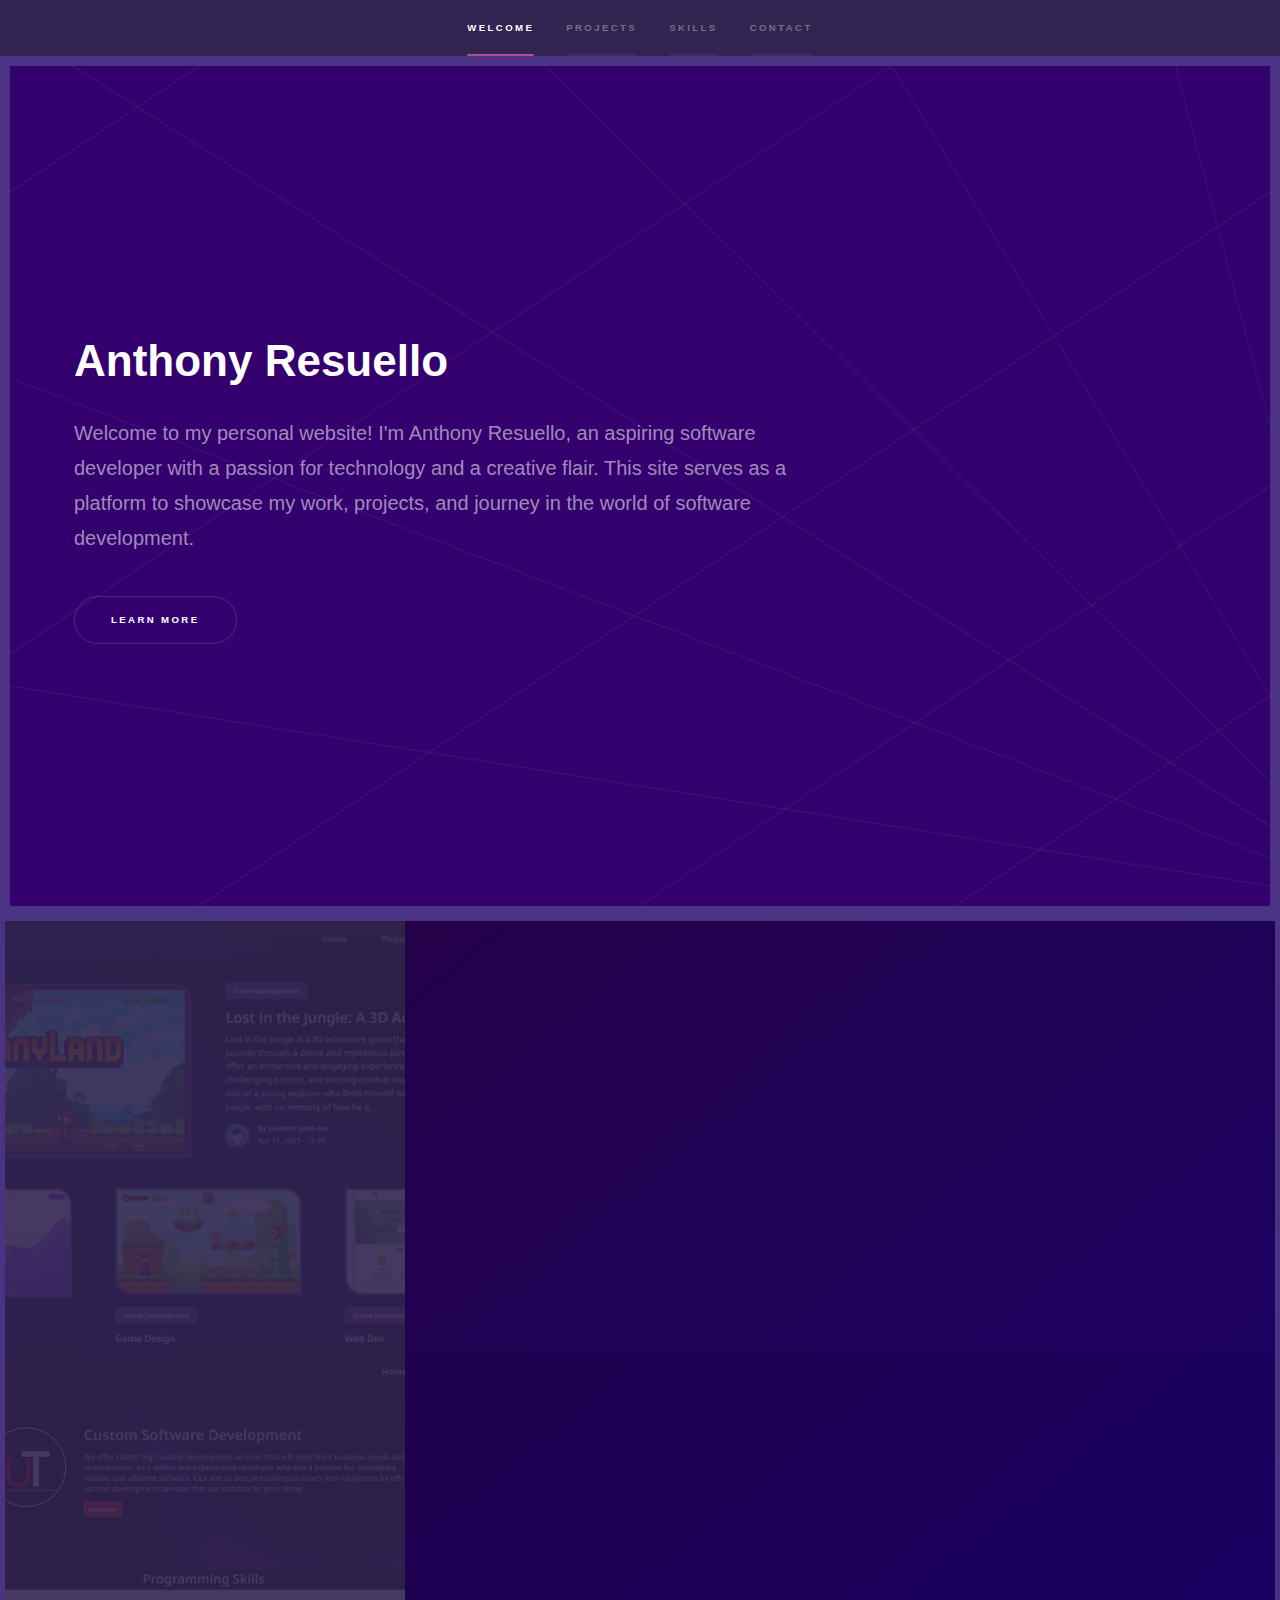
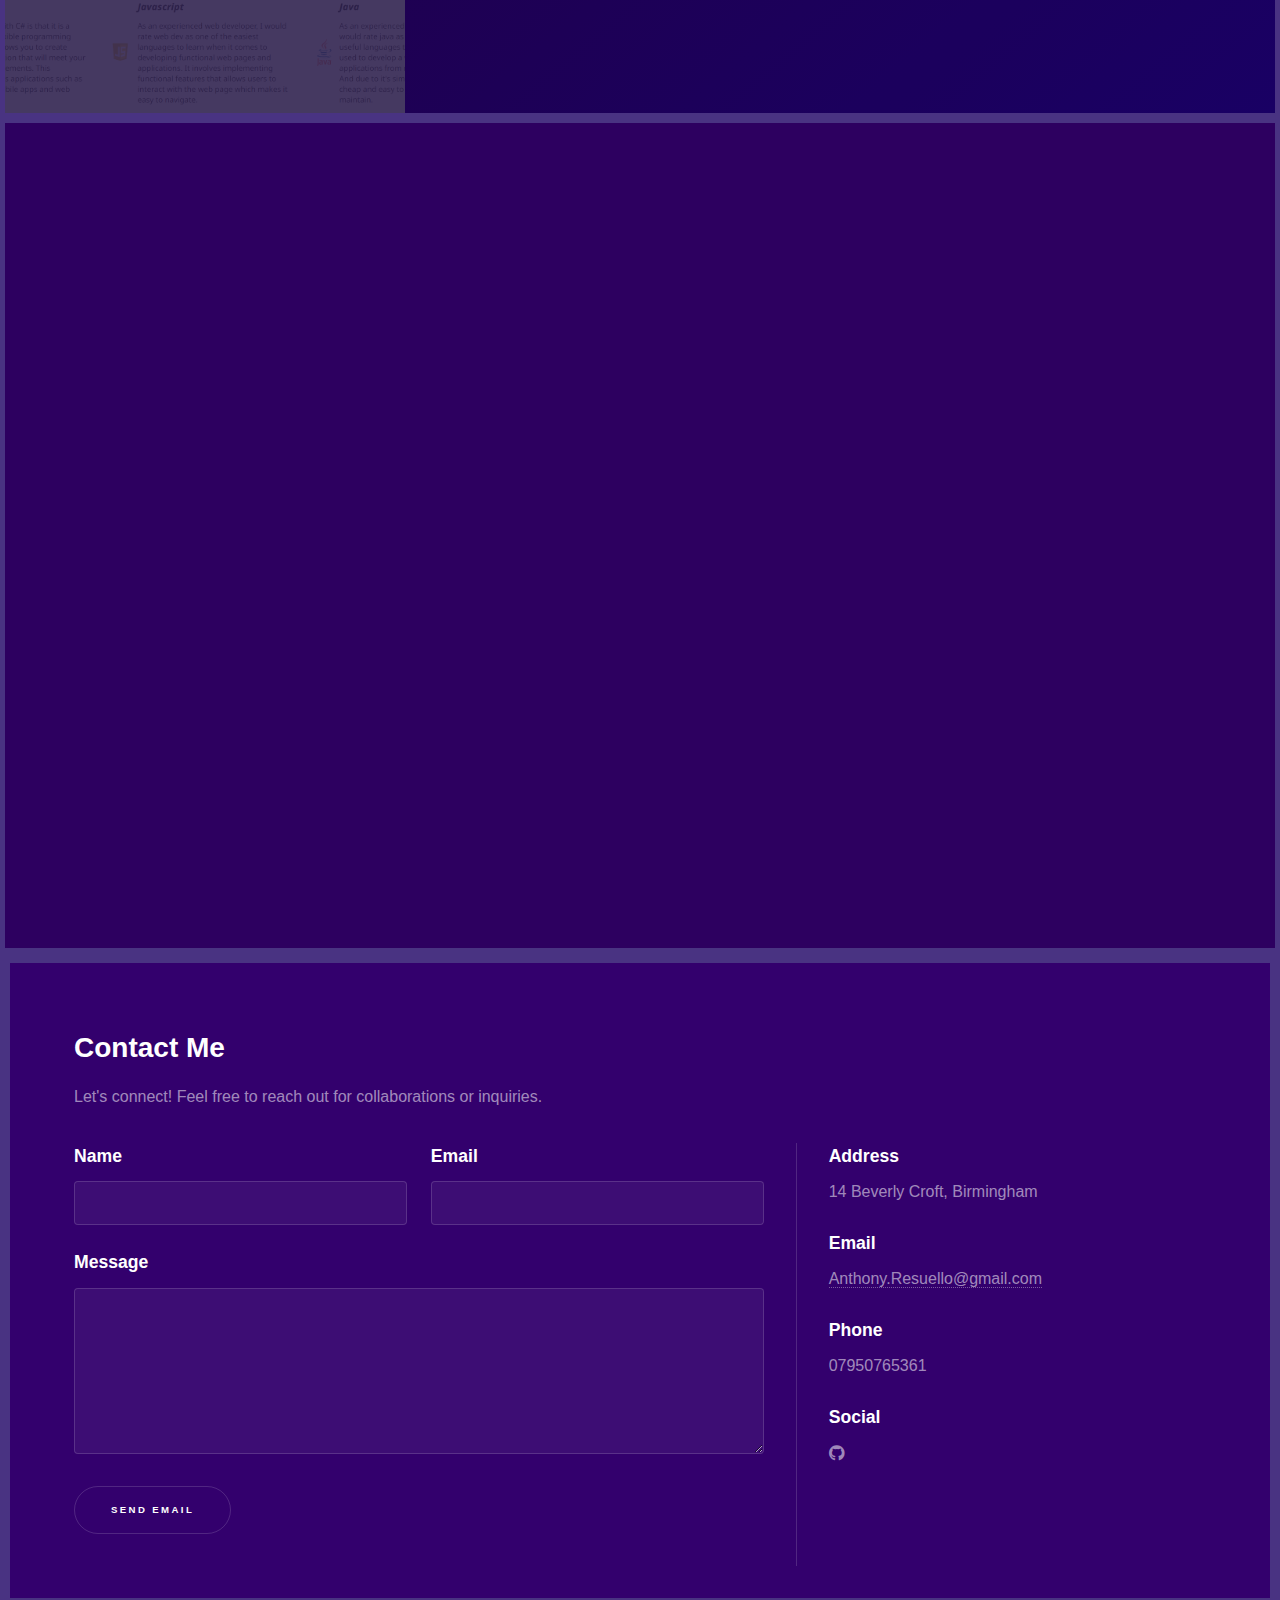
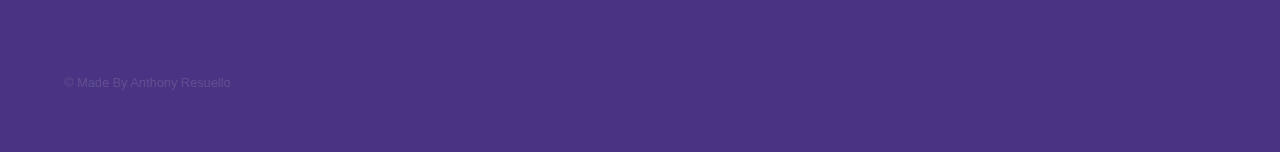
==== index.html @ 4f4c14ea "Update index.html" ====
<!DOCTYPE HTML>
<html>
	<head>
		<title>Anthony Resuello - Portfolio</title>
		<meta charset="utf-8" />
		<meta name="viewport"
			content="width=device-width, initial-scale=1, user-scalable=no" />
		<link rel="stylesheet" href="assets/css/main.css" />
		<noscript><link rel="stylesheet" href="assets/css/noscript.css" /></noscript>
	</head>
	<body class="is-preload">

		<!-- Sidebar -->
		<section id="sidebar">
			<div class="inner">
				<nav>
					<ul>
						<li><a href="#intro">WELCOME</a></li>
						<li><a href="#one">PROJECTS</a></li>
						<li><a href="#two">SKILLS</a></li>
						<li><a href="#three">CONTACT</a></li>
					</ul>
				</nav>
			</div>
		</section>

		<!-- Wrapper -->
		<div id="wrapper">

			<!-- Intro -->
			<section id="intro" class="wrapper style1 fullscreen fade-up">
				<div class="inner">
					<h1>Anthony Resuello</h1>
					<p class="intro">Welcome to my personal website! I'm Anthony Resuello, an
						aspiring
						software developer with a passion for technology and a creative flair.
						This site serves as a platform to showcase my work, projects, and journey
						in the world of software development.</p>
					<ul class="actions">
						<li><a href="#about" class="button scrolly">Learn more</a></li>
					</ul>
				</div>
			</section>

			<!-- Wrapper -->
			<div id="wrapper">

				<!-- One -->
				<section id="one" class="wrapper style2 spotlights">
					<section>
						<a href="#" class="image"><img src="images/website-project.png" alt
								data-position=/></a>
						<div class="content">
							<div class="inner">
								<h2> Project Management Website </h2>
								<p>The portfolio involves creating a dynamic web
									application for computing students to manage software projects
									(e.g., web development, game development). It's built using HTML, CSS,
									and JavaScript for the front end, offering various features. The back
									end utilizes vanilla PHP for public and registered users. Public users
									can view projects on the homepage, click for details, and there's a
									login system for registered users to manage their projects (update,
									add, delete).</p>
								<ul class="actions">
									<li><a href class="button">Learn more</a></li>
								</ul>
							</div>
						</div>
					</section>
					<section>
						<a href="#" class="image"><img src="images/website-project2.png" alt
								data-position /></a>
						<div class="content">
							<div class="inner">
								<h2>Game Dev: Block Game</h2>
								<p>This is a 3D block game which requires the player to
									control the cube that moves through a 3D environment
									made up platforms.The objective is to
									navigate the character through the environment
									while avoiding obstacles, collecting items, or
									completing challenges.</p>
								<ul class="actions">
    <li><a href="https://anthonyresuello.github.io/E-Commerce-Website/" class="button">Try Website</a></li>
</ul>
							</div>
						</div>
					</section>
				</section>

				<!-- Two -->
				<section id="two" class="wrapper style3 fade-up">
					<div class="inner">
						<h2>About</h2>
						<div class="features">
							<section>
								<span class="icon solid major fa-code"></span>
								<h3>Programming Languages</h3>
								<p>I'm proficient in a variety of programming languages, including HTML,
									CSS, Java, PHP, C#, and MYSQL. I have hands-on experience in developing
									web applications, desktop applications, and database management using
									these languages.</p>
							</section>
							<section>
								<span class="icon solid major fa-cog"></span>
								<h3>Creative</h3>
								<p>In addition to programming, I am proficient in creative software
									tools like Adobe Photoshop, Blender, and Unity. These skills allow me
									to bring innovative and creative ideas to life, whether in graphic
									design, 3D modeling, or game development.</p>
							</section>

							<section>
								<span class="icon solid major fa-cog"></span>
								<h3>Teamwork</h3>
								<p>I am a collaborative and effective team player. I thrive in team
									environments, and I believe in open communication and cooperation to
									achieve project goals. Working with diverse teams has helped me develop
									my teamwork skills.</p>
							</section>
							<section>
								<span class="icon solid major fa-lock"></span>
								<h3>Problem Solving</h3>
								<p>I have strong problem-solving and algorithmic skills. I enjoy
									tackling complex problems and finding efficient solutions. My
									problem-solving abilities have been honed through various coding
									challenges and projects.</p>
							</section>

						</div>

						<ul class="actions">
							<li><a href class="button">Learn more</a></li>
						</ul>
					</div>
				</section>

				<!-- Contact -->
				<section id="contact" class="wrapper style1 fade-up">
					<div class="inner">
						<h2>Contact Me</h2>
						<p>Let's connect! Feel free to reach out for collaborations or inquiries.</p>
						<div class="split style1">
							<section>
								<form action="https://formsubmit.co/anthonyresuello187@gmail.com"
									method="POST">

									<div class="fields">
										<div class="field half"> 	
											<label for="name">Name</label>
											<input type="text" name="name" required id="name" />
										</div>
										<div class="field half">
											<label for="email">Email</label>
											<input type="text" name="email" required id="email" />
										</div>
										<div class="field">
											<label for="message">Message</label>
											<textarea name="message" required id="message" rows="5"></textarea>
										</div>
									</div>
									<ul class="actions">
										<li><input type="button" class="button submit" value="Send Email"
												onclick="sendEmail();" /></li>
									</ul>
								</form>
							</section>

							<section>
								<ul class="contact">
									<li>
										<h3>Address</h3>
										<span>14 Beverly Croft, Birmingham</span>
									</li>
									<li>
										<h3>Email</h3>
										<a href="AnthonyResuello@example.com">Anthony.Resuello@gmail.com</a>
									</li>
									<li>
										<h3>Phone</h3>
										<span>07950765361 </span>
									</li>
									<li>
										<h3>Social</h3>
										<ul class="icons">

											<li><a href="#" class="icon brands fa-github"><span class="label">GitHub</span></a></li>
											<!-- Add links to your social profiles here -->
										</ul>
									</li>
								</ul>
							</section>
						</div>
					</div>
				</section>

			</div>

			<!-- Footer -->
			<footer id="footer" class="wrapper style1-alt">
				<div class="inner">
					<ul class="menu">
						<li>&copy; Made By Anthony Resuello</li>

					</ul>
				</div>
			</footer>

			<!-- Scripts -->

			<script src="assets/js/jquery.min.js"></script>
			<script src="assets/js/jquery.scrollex.min.js"></script>
			<script src="assets/js/jquery.scrolly.min.js"></script>
			<script src="assets/js/browser.min.js"></script>
			<script src="assets/js/breakpoints.min.js"></script>
			<script src="assets/js/util.js"></script>
			<script src="assets/js/main.js"></script>

		</html>

	</body>
</html>
---- assets/css/main.css ----
@import url(fontawesome-all.min.css);

/*
	Hyperspace by HTML5 UP
	html5up.net | @ajlkn
	Free for personal and commercial use under the CCA 3.0 license (html5up.net/license)
*/

html, body, div, span, applet, object,
iframe, h1, h2, h3, h4, h5, h6, p, blockquote,
pre, a, abbr, acronym, address, big, cite,
code, del, dfn, em, img, ins, kbd, q, s, samp,
small, strike, strong, sub, sup, tt, var, b,
u, i, center, dl, dt, dd, ol, ul, li, fieldset,
form, label, legend, table, caption, tbody,
tfoot, thead, tr, th, td, article, aside,
canvas, details, embed, figure, figcaption,
footer, header, hgroup, menu, nav, output, ruby,
section, summary, time, mark, audio, video {
	margin: 0;
	padding: 0;
	border: 0;
	font-size: 100%;
	font: inherit;
	vertical-align: baseline;}

article, aside, details, figcaption, figure,
footer, header, hgroup, menu, nav, section {
	display: block;}

body {
	line-height: 1;
	
}
body {
    background: #312450;
}
ol, ul {
	list-style: none;
}

blockquote, q {
	quotes: none;
}

	blockquote:before, blockquote:after, q:before, q:after {
		content: '';
		content: none;
	}

table {
	border-collapse: collapse;
	border-spacing: 0;
}

body {
	-webkit-text-size-adjust: none;
}

mark {
	background-color: transparent;
	color: inherit;
}

input::-moz-focus-inner {
	border: 0;
	padding: 0;
}

input, select, textarea {
	-moz-appearance: none;
	-webkit-appearance: none;
	-ms-appearance: none;
	appearance: none;
}

/* Basic */

	@-ms-viewport {
		width: device-width;
	}

	body {
		-ms-overflow-style: scrollbar;
	}

	@media screen and (max-width: 480px) {

		html, body {
			min-width: 320px;
		}

	}

	html {
		box-sizing: border-box;
	}

	*, *:before, *:after {
		box-sizing: inherit;
	}

	body {
		background: #312450;
	}

		body.is-preload *, body.is-preload *:before, body.is-preload *:after {
			-moz-animation: none !important;
			-webkit-animation: none !important;
			-ms-animation: none !important;
			animation: none !important;
			-moz-transition: none !important;
			-webkit-transition: none !important;
			-ms-transition: none !important;
			transition: none !important;
		}

/* Type */

	body, input, select, textarea {
		color: rgba(255, 255, 255, 0.55);
		font-family: Arial, Helvetica, sans-serif;
		font-size: 16.5pt;
		font-weight: normal;
		line-height: 1.75;
	}

		@media screen and (max-width: 1680px) {

			body, input, select, textarea {
				font-size: 13pt;
			}

		}

		@media screen and (max-width: 1280px) {

			body, input, select, textarea {
				font-size: 12pt;
			}

		}

		@media screen and (max-width: 360px) {

			body, input, select, textarea {
				font-size: 11pt;
			}

		}

	a {
		-moz-transition: color 0.2s ease, border-bottom-color 0.2s ease;
		-webkit-transition: color 0.2s ease, border-bottom-color 0.2s ease;
		-ms-transition: color 0.2s ease, border-bottom-color 0.2s ease;
		transition: color 0.2s ease, border-bottom-color 0.2s ease;
		border-bottom: dotted 1px rgba(255, 255, 255, 0.35);
		color: inherit;
		text-decoration: none;
	}

		a:hover {
			border-bottom-color: transparent;
			color: #ffffff;
		}

	strong, b {
		color: #ffffff;
		font-weight: bold;
	}

	em, i {
		font-style: italic;
	}

	p {
		margin: 0 0 2em 0;
	}

	h1, h2, h3, h4, h5, h6 {
		color: #ffffff;
		font-weight: bold;
		line-height: 1.5;
		margin: 0 0 0.5em 0;
	}

		h1 a, h2 a, h3 a, h4 a, h5 a, h6 a {
			color: inherit;
			text-decoration: none;
		}

	h1 {
		font-size: 2.75em;
	}

		h1.major {
			margin: 0 0 1.3em 0;
			position: relative;
			padding-bottom: 0.35em;
		}

			h1.major:after {
				background-image: -moz-linear-gradient(to right, #5e42a6, #b74e91);
				background-image: -webkit-linear-gradient(to right, #5e42a6, #b74e91);
				background-image: -ms-linear-gradient(to right, #5e42a6, #b74e91);
				background-image: linear-gradient(to right, #5e42a6, #b74e91);
				-moz-transition: max-width 0.2s ease;
				-webkit-transition: max-width 0.2s ease;
				-ms-transition: max-width 0.2s ease;
				transition: max-width 0.2s ease;
				border-radius: 0.2em;
				bottom: 0;
				content: '';
				height: 0.05em;
				position: absolute;
				right: 0;
				width: 100%;
			}

	h2 {
		font-size: 1.75em;
	}

	h3 {
		font-size: 1.1em;
	}

	h4 {
		font-size: 1em;
	}

	h5 {
		font-size: 0.8em;
	}

	h6 {
		font-size: 0.6em;
	}

	@media screen and (max-width: 736px) {

		h1 {
			font-size: 2em;
		}

		h2 {
			font-size: 1.25em;
		}

		h3 {
			font-size: 1em;
		}

		h4 {
			font-size: 0.8em;
		}

		h5 {
			font-size: 0.6em;
		}

		h6 {
			font-size: 0.6em;
		}

	}

	sub {
		font-size: 0.8em;
		position: relative;
		top: 0.5em;
	}

	sup {
		font-size: 0.8em;
		position: relative;
		top: -0.5em;
	}

	blockquote {
		border-left: solid 4px rgba(255, 255, 255, 0.15);
		font-style: italic;
		margin: 0 0 2em 0;
		padding: 0.5em 0 0.5em 2em;
	}

	code {
		background: rgba(255, 255, 255, 0.05);
		border-radius: 0.25em;
		border: solid 1px rgba(255, 255, 255, 0.15);
		font-family: "Courier New", monospace;
		font-size: 0.9em;
		margin: 0 0.25em;
		padding: 0.25em 0.65em;
	}

	pre {
		-webkit-overflow-scrolling: touch;
		font-family: "Courier New", monospace;
		font-size: 0.9em;
		margin: 0 0 2em 0;
	}

		pre code {
			display: block;
			line-height: 1.75em;
			padding: 1em 1.5em;
			overflow-x: auto;
		}

	hr {
		border: 0;
		border-bottom: solid 1px rgba(255, 255, 255, 0.15);
		margin: 2em 0;
	}

		hr.major {
			margin: 3em 0;
		}

	.align-left {
		text-align: left;
	}

	.align-center {
		text-align: center;
	}

	.align-right {
		text-align: right;
	}

/* Row */

	.row {
		display: flex;
		flex-wrap: wrap;
		box-sizing: border-box;
		align-items: stretch;
	}

		.row > * {
			box-sizing: border-box;
		}

		.row.gtr-uniform > * > :last-child {
			margin-bottom: 0;
		}

		.row.aln-left {
			justify-content: flex-start;
		}

		.row.aln-center {
			justify-content: center;
		}

		.row.aln-right {
			justify-content: flex-end;
		}

		.row.aln-top {
			align-items: flex-start;
		}

		.row.aln-middle {
			align-items: center;
		}

		.row.aln-bottom {
			align-items: flex-end;
		}

		.row > .imp {
			order: -1;
		}

		.row > .col-1 {
			width: 8.33333%;
		}

		.row > .off-1 {
			margin-left: 8.33333%;
		}

		.row > .col-2 {
			width: 16.66667%;
		}

		.row > .off-2 {
			margin-left: 16.66667%;
		}

		.row > .col-3 {
			width: 25%;
		}

		.row > .off-3 {
			margin-left: 25%;
		}

		.row > .col-4 {
			width: 33.33333%;
		}

		.row > .off-4 {
			margin-left: 33.33333%;
		}

		.row > .col-5 {
			width: 41.66667%;
		}

		.row > .off-5 {
			margin-left: 41.66667%;
		}

		.row > .col-6 {
			width: 50%;
		}

		.row > .off-6 {
			margin-left: 50%;
		}

		.row > .col-7 {
			width: 58.33333%;
		}

		.row > .off-7 {
			margin-left: 58.33333%;
		}

		.row > .col-8 {
			width: 66.66667%;
		}

		.row > .off-8 {
			margin-left: 66.66667%;
		}

		.row > .col-9 {
			width: 75%;
		}

		.row > .off-9 {
			margin-left: 75%;
		}

		.row > .col-10 {
			width: 83.33333%;
		}

		.row > .off-10 {
			margin-left: 83.33333%;
		}

		.row > .col-11 {
			width: 91.66667%;
		}

		.row > .off-11 {
			margin-left: 91.66667%;
		}

		.row > .col-12 {
			width: 100%;
		}

		.row > .off-12 {
			margin-left: 100%;
		}

		.row.gtr-0 {
			margin-top: 0;
			margin-left: 0em;
		}

			.row.gtr-0 > * {
				padding: 0 0 0 0em;
			}

			.row.gtr-0.gtr-uniform {
				margin-top: 0em;
			}

				.row.gtr-0.gtr-uniform > * {
					padding-top: 0em;
				}

		.row.gtr-25 {
			margin-top: 0;
			margin-left: -0.375em;
		}

			.row.gtr-25 > * {
				padding: 0 0 0 0.375em;
			}

			.row.gtr-25.gtr-uniform {
				margin-top: -0.375em;
			}

				.row.gtr-25.gtr-uniform > * {
					padding-top: 0.375em;
				}

		.row.gtr-50 {
			margin-top: 0;
			margin-left: -0.75em;
		}

			.row.gtr-50 > * {
				padding: 0 0 0 0.75em;
			}

			.row.gtr-50.gtr-uniform {
				margin-top: -0.75em;
			}

				.row.gtr-50.gtr-uniform > * {
					padding-top: 0.75em;
				}

		.row {
			margin-top: 0;
			margin-left: -1.5em;
		}

			.row > * {
				padding: 0 0 0 1.5em;
			}

			.row.gtr-uniform {
				margin-top: -1.5em;
			}

				.row.gtr-uniform > * {
					padding-top: 1.5em;
				}

		.row.gtr-150 {
			margin-top: 0;
			margin-left: -2.25em;
		}

			.row.gtr-150 > * {
				padding: 0 0 0 2.25em;
			}

			.row.gtr-150.gtr-uniform {
				margin-top: -2.25em;
			}

				.row.gtr-150.gtr-uniform > * {
					padding-top: 2.25em;
				}

		.row.gtr-200 {
			margin-top: 0;
			margin-left: -3em;
		}

			.row.gtr-200 > * {
				padding: 0 0 0 3em;
			}

			.row.gtr-200.gtr-uniform {
				margin-top: -3em;
			}

				.row.gtr-200.gtr-uniform > * {
					padding-top: 3em;
				}

		@media screen and (max-width: 1680px) {

			.row {
				display: flex;
				flex-wrap: wrap;
				box-sizing: border-box;
				align-items: stretch;
			}

				.row > * {
					box-sizing: border-box;
				}

				.row.gtr-uniform > * > :last-child {
					margin-bottom: 0;
				}

				.row.aln-left {
					justify-content: flex-start;
				}

				.row.aln-center {
					justify-content: center;
				}

				.row.aln-right {
					justify-content: flex-end;
				}

				.row.aln-top {
					align-items: flex-start;
				}

				.row.aln-middle {
					align-items: center;
				}

				.row.aln-bottom {
					align-items: flex-end;
				}

				.row > .imp-xlarge {
					order: -1;
				}

				.row > .col-1-xlarge {
					width: 8.33333%;
				}

				.row > .off-1-xlarge {
					margin-left: 8.33333%;
				}

				.row > .col-2-xlarge {
					width: 16.66667%;
				}

				.row > .off-2-xlarge {
					margin-left: 16.66667%;
				}

				.row > .col-3-xlarge {
					width: 25%;
				}

				.row > .off-3-xlarge {
					margin-left: 25%;
				}

				.row > .col-4-xlarge {
					width: 33.33333%;
				}

				.row > .off-4-xlarge {
					margin-left: 33.33333%;
				}

				.row > .col-5-xlarge {
					width: 41.66667%;
				}

				.row > .off-5-xlarge {
					margin-left: 41.66667%;
				}

				.row > .col-6-xlarge {
					width: 50%;
				}

				.row > .off-6-xlarge {
					margin-left: 50%;
				}

				.row > .col-7-xlarge {
					width: 58.33333%;
				}

				.row > .off-7-xlarge {
					margin-left: 58.33333%;
				}

				.row > .col-8-xlarge {
					width: 66.66667%;
				}

				.row > .off-8-xlarge {
					margin-left: 66.66667%;
				}

				.row > .col-9-xlarge {
					width: 75%;
				}

				.row > .off-9-xlarge {
					margin-left: 75%;
				}

				.row > .col-10-xlarge {
					width: 83.33333%;
				}

				.row > .off-10-xlarge {
					margin-left: 83.33333%;
				}

				.row > .col-11-xlarge {
					width: 91.66667%;
				}

				.row > .off-11-xlarge {
					margin-left: 91.66667%;
				}

				.row > .col-12-xlarge {
					width: 100%;
				}

				.row > .off-12-xlarge {
					margin-left: 100%;
				}

				.row.gtr-0 {
					margin-top: 0;
					margin-left: 0em;
				}

					.row.gtr-0 > * {
						padding: 0 0 0 0em;
					}

					.row.gtr-0.gtr-uniform {
						margin-top: 0em;
					}

						.row.gtr-0.gtr-uniform > * {
							padding-top: 0em;
						}

				.row.gtr-25 {
					margin-top: 0;
					margin-left: -0.375em;
				}

					.row.gtr-25 > * {
						padding: 0 0 0 0.375em;
					}

					.row.gtr-25.gtr-uniform {
						margin-top: -0.375em;
					}

						.row.gtr-25.gtr-uniform > * {
							padding-top: 0.375em;
						}

				.row.gtr-50 {
					margin-top: 0;
					margin-left: -0.75em;
				}

					.row.gtr-50 > * {
						padding: 0 0 0 0.75em;
					}

					.row.gtr-50.gtr-uniform {
						margin-top: -0.75em;
					}

						.row.gtr-50.gtr-uniform > * {
							padding-top: 0.75em;
						}

				.row {
					margin-top: 0;
					margin-left: -1.5em;
				}

					.row > * {
						padding: 0 0 0 1.5em;
					}

					.row.gtr-uniform {
						margin-top: -1.5em;
					}

						.row.gtr-uniform > * {
							padding-top: 1.5em;
						}

				.row.gtr-150 {
					margin-top: 0;
					margin-left: -2.25em;
				}

					.row.gtr-150 > * {
						padding: 0 0 0 2.25em;
					}

					.row.gtr-150.gtr-uniform {
						margin-top: -2.25em;
					}

						.row.gtr-150.gtr-uniform > * {
							padding-top: 2.25em;
						}

				.row.gtr-200 {
					margin-top: 0;
					margin-left: -3em;
				}

					.row.gtr-200 > * {
						padding: 0 0 0 3em;
					}

					.row.gtr-200.gtr-uniform {
						margin-top: -3em;
					}

						.row.gtr-200.gtr-uniform > * {
							padding-top: 3em;
						}

		}

		@media screen and (max-width: 1280px) {

			.row {
				display: flex;
				flex-wrap: wrap;
				box-sizing: border-box;
				align-items: stretch;
			}

				.row > * {
					box-sizing: border-box;
				}

				.row.gtr-uniform > * > :last-child {
					margin-bottom: 0;
				}

				.row.aln-left {
					justify-content: flex-start;
				}

				.row.aln-center {
					justify-content: center;
				}

				.row.aln-right {
					justify-content: flex-end;
				}

				.row.aln-top {
					align-items: flex-start;
				}

				.row.aln-middle {
					align-items: center;
				}

				.row.aln-bottom {
					align-items: flex-end;
				}

				.row > .imp-large {
					order: -1;
				}

				.row > .col-1-large {
					width: 8.33333%;
				}

				.row > .off-1-large {
					margin-left: 8.33333%;
				}

				.row > .col-2-large {
					width: 16.66667%;
				}

				.row > .off-2-large {
					margin-left: 16.66667%;
				}

				.row > .col-3-large {
					width: 25%;
				}

				.row > .off-3-large {
					margin-left: 25%;
				}

				.row > .col-4-large {
					width: 33.33333%;
				}

				.row > .off-4-large {
					margin-left: 33.33333%;
				}

				.row > .col-5-large {
					width: 41.66667%;
				}

				.row > .off-5-large {
					margin-left: 41.66667%;
				}

				.row > .col-6-large {
					width: 50%;
				}

				.row > .off-6-large {
					margin-left: 50%;
				}

				.row > .col-7-large {
					width: 58.33333%;
				}

				.row > .off-7-large {
					margin-left: 58.33333%;
				}

				.row > .col-8-large {
					width: 66.66667%;
				}

				.row > .off-8-large {
					margin-left: 66.66667%;
				}

				.row > .col-9-large {
					width: 75%;
				}

				.row > .off-9-large {
					margin-left: 75%;
				}

				.row > .col-10-large {
					width: 83.33333%;
				}

				.row > .off-10-large {
					margin-left: 83.33333%;
				}

				.row > .col-11-large {
					width: 91.66667%;
				}

				.row > .off-11-large {
					margin-left: 91.66667%;
				}

				.row > .col-12-large {
					width: 100%;
				}

				.row > .off-12-large {
					margin-left: 100%;
				}

				.row.gtr-0 {
					margin-top: 0;
					margin-left: 0em;
				}

					.row.gtr-0 > * {
						padding: 0 0 0 0em;
					}

					.row.gtr-0.gtr-uniform {
						margin-top: 0em;
					}

						.row.gtr-0.gtr-uniform > * {
							padding-top: 0em;
						}

				.row.gtr-25 {
					margin-top: 0;
					margin-left: -0.375em;
				}

					.row.gtr-25 > * {
						padding: 0 0 0 0.375em;
					}

					.row.gtr-25.gtr-uniform {
						margin-top: -0.375em;
					}

						.row.gtr-25.gtr-uniform > * {
							padding-top: 0.375em;
						}

				.row.gtr-50 {
					margin-top: 0;
					margin-left: -0.75em;
				}

					.row.gtr-50 > * {
						padding: 0 0 0 0.75em;
					}

					.row.gtr-50.gtr-uniform {
						margin-top: -0.75em;
					}

						.row.gtr-50.gtr-uniform > * {
							padding-top: 0.75em;
						}

				.row {
					margin-top: 0;
					margin-left: -1.5em;
				}

					.row > * {
						padding: 0 0 0 1.5em;
					}

					.row.gtr-uniform {
						margin-top: -1.5em;
					}

						.row.gtr-uniform > * {
							padding-top: 1.5em;
						}

				.row.gtr-150 {
					margin-top: 0;
					margin-left: -2.25em;
				}

					.row.gtr-150 > * {
						padding: 0 0 0 2.25em;
					}

					.row.gtr-150.gtr-uniform {
						margin-top: -2.25em;
					}

						.row.gtr-150.gtr-uniform > * {
							padding-top: 2.25em;
						}

				.row.gtr-200 {
					margin-top: 0;
					margin-left: -3em;
				}

					.row.gtr-200 > * {
						padding: 0 0 0 3em;
					}

					.row.gtr-200.gtr-uniform {
						margin-top: -3em;
					}

						.row.gtr-200.gtr-uniform > * {
							padding-top: 3em;
						}

		}

		@media screen and (max-width: 980px) {

			.row {
				display: flex;
				flex-wrap: wrap;
				box-sizing: border-box;
				align-items: stretch;
			}

				.row > * {
					box-sizing: border-box;
				}

				.row.gtr-uniform > * > :last-child {
					margin-bottom: 0;
				}

				.row.aln-left {
					justify-content: flex-start;
				}

				.row.aln-center {
					justify-content: center;
				}

				.row.aln-right {
					justify-content: flex-end;
				}

				.row.aln-top {
					align-items: flex-start;
				}

				.row.aln-middle {
					align-items: center;
				}

				.row.aln-bottom {
					align-items: flex-end;
				}

				.row > .imp-medium {
					order: -1;
				}

				.row > .col-1-medium {
					width: 8.33333%;
				}

				.row > .off-1-medium {
					margin-left: 8.33333%;
				}

				.row > .col-2-medium {
					width: 16.66667%;
				}

				.row > .off-2-medium {
					margin-left: 16.66667%;
				}

				.row > .col-3-medium {
					width: 25%;
				}

				.row > .off-3-medium {
					margin-left: 25%;
				}

				.row > .col-4-medium {
					width: 33.33333%;
				}

				.row > .off-4-medium {
					margin-left: 33.33333%;
				}

				.row > .col-5-medium {
					width: 41.66667%;
				}

				.row > .off-5-medium {
					margin-left: 41.66667%;
				}

				.row > .col-6-medium {
					width: 50%;
				}

				.row > .off-6-medium {
					margin-left: 50%;
				}

				.row > .col-7-medium {
					width: 58.33333%;
				}

				.row > .off-7-medium {
					margin-left: 58.33333%;
				}

				.row > .col-8-medium {
					width: 66.66667%;
				}

				.row > .off-8-medium {
					margin-left: 66.66667%;
				}

				.row > .col-9-medium {
					width: 75%;
				}

				.row > .off-9-medium {
					margin-left: 75%;
				}

				.row > .col-10-medium {
					width: 83.33333%;
				}

				.row > .off-10-medium {
					margin-left: 83.33333%;
				}

				.row > .col-11-medium {
					width: 91.66667%;
				}

				.row > .off-11-medium {
					margin-left: 91.66667%;
				}

				.row > .col-12-medium {
					width: 100%;
				}

				.row > .off-12-medium {
					margin-left: 100%;
				}

				.row.gtr-0 {
					margin-top: 0;
					margin-left: 0em;
				}

					.row.gtr-0 > * {
						padding: 0 0 0 0em;
					}

					.row.gtr-0.gtr-uniform {
						margin-top: 0em;
					}

						.row.gtr-0.gtr-uniform > * {
							padding-top: 0em;
						}

				.row.gtr-25 {
					margin-top: 0;
					margin-left: -0.375em;
				}

					.row.gtr-25 > * {
						padding: 0 0 0 0.375em;
					}

					.row.gtr-25.gtr-uniform {
						margin-top: -0.375em;
					}

						.row.gtr-25.gtr-uniform > * {
							padding-top: 0.375em;
						}

				.row.gtr-50 {
					margin-top: 0;
					margin-left: -0.75em;
				}

					.row.gtr-50 > * {
						padding: 0 0 0 0.75em;
					}

					.row.gtr-50.gtr-uniform {
						margin-top: -0.75em;
					}

						.row.gtr-50.gtr-uniform > * {
							padding-top: 0.75em;
						}

				.row {
					margin-top: 0;
					margin-left: -1.5em;
				}

					.row > * {
						padding: 0 0 0 1.5em;
					}

					.row.gtr-uniform {
						margin-top: -1.5em;
					}

						.row.gtr-uniform > * {
							padding-top: 1.5em;
						}

				.row.gtr-150 {
					margin-top: 0;
					margin-left: -2.25em;
				}

					.row.gtr-150 > * {
						padding: 0 0 0 2.25em;
					}

					.row.gtr-150.gtr-uniform {
						margin-top: -2.25em;
					}

						.row.gtr-150.gtr-uniform > * {
							padding-top: 2.25em;
						}

				.row.gtr-200 {
					margin-top: 0;
					margin-left: -3em;
				}

					.row.gtr-200 > * {
						padding: 0 0 0 3em;
					}

					.row.gtr-200.gtr-uniform {
						margin-top: -3em;
					}

						.row.gtr-200.gtr-uniform > * {
							padding-top: 3em;
						}

		}

		@media screen and (max-width: 736px) {

			.row {
				display: flex;
				flex-wrap: wrap;
				box-sizing: border-box;
				align-items: stretch;
			}

				.row > * {
					box-sizing: border-box;
				}

				.row.gtr-uniform > * > :last-child {
					margin-bottom: 0;
				}

				.row.aln-left {
					justify-content: flex-start;
				}

				.row.aln-center {
					justify-content: center;
				}

				.row.aln-right {
					justify-content: flex-end;
				}

				.row.aln-top {
					align-items: flex-start;
				}

				.row.aln-middle {
					align-items: center;
				}

				.row.aln-bottom {
					align-items: flex-end;
				}

				.row > .imp-small {
					order: -1;
				}

				.row > .col-1-small {
					width: 8.33333%;
				}

				.row > .off-1-small {
					margin-left: 8.33333%;
				}

				.row > .col-2-small {
					width: 16.66667%;
				}

				.row > .off-2-small {
					margin-left: 16.66667%;
				}

				.row > .col-3-small {
					width: 25%;
				}

				.row > .off-3-small {
					margin-left: 25%;
				}

				.row > .col-4-small {
					width: 33.33333%;
				}

				.row > .off-4-small {
					margin-left: 33.33333%;
				}

				.row > .col-5-small {
					width: 41.66667%;
				}

				.row > .off-5-small {
					margin-left: 41.66667%;
				}

				.row > .col-6-small {
					width: 50%;
				}

				.row > .off-6-small {
					margin-left: 50%;
				}

				.row > .col-7-small {
					width: 58.33333%;
				}

				.row > .off-7-small {
					margin-left: 58.33333%;
				}

				.row > .col-8-small {
					width: 66.66667%;
				}

				.row > .off-8-small {
					margin-left: 66.66667%;
				}

				.row > .col-9-small {
					width: 75%;
				}

				.row > .off-9-small {
					margin-left: 75%;
				}

				.row > .col-10-small {
					width: 83.33333%;
				}

				.row > .off-10-small {
					margin-left: 83.33333%;
				}

				.row > .col-11-small {
					width: 91.66667%;
				}

				.row > .off-11-small {
					margin-left: 91.66667%;
				}

				.row > .col-12-small {
					width: 100%;
				}

				.row > .off-12-small {
					margin-left: 100%;
				}

				.row.gtr-0 {
					margin-top: 0;
					margin-left: 0em;
				}

					.row.gtr-0 > * {
						padding: 0 0 0 0em;
					}

					.row.gtr-0.gtr-uniform {
						margin-top: 0em;
					}

						.row.gtr-0.gtr-uniform > * {
							padding-top: 0em;
						}

				.row.gtr-25 {
					margin-top: 0;
					margin-left: -0.375em;
				}

					.row.gtr-25 > * {
						padding: 0 0 0 0.375em;
					}

					.row.gtr-25.gtr-uniform {
						margin-top: -0.375em;
					}

						.row.gtr-25.gtr-uniform > * {
							padding-top: 0.375em;
						}

				.row.gtr-50 {
					margin-top: 0;
					margin-left: -0.75em;
				}

					.row.gtr-50 > * {
						padding: 0 0 0 0.75em;
					}

					.row.gtr-50.gtr-uniform {
						margin-top: -0.75em;
					}

						.row.gtr-50.gtr-uniform > * {
							padding-top: 0.75em;
						}

				.row {
					margin-top: 0;
					margin-left: -1.5em;
				}

					.row > * {
						padding: 0 0 0 1.5em;
					}

					.row.gtr-uniform {
						margin-top: -1.5em;
					}

						.row.gtr-uniform > * {
							padding-top: 1.5em;
						}

				.row.gtr-150 {
					margin-top: 0;
					margin-left: -2.25em;
				}

					.row.gtr-150 > * {
						padding: 0 0 0 2.25em;
					}

					.row.gtr-150.gtr-uniform {
						margin-top: -2.25em;
					}

						.row.gtr-150.gtr-uniform > * {
							padding-top: 2.25em;
						}

				.row.gtr-200 {
					margin-top: 0;
					margin-left: -3em;
				}

					.row.gtr-200 > * {
						padding: 0 0 0 3em;
					}

					.row.gtr-200.gtr-uniform {
						margin-top: -3em;
					}

						.row.gtr-200.gtr-uniform > * {
							padding-top: 3em;
						}

		}

		@media screen and (max-width: 480px) {

			.row {
				display: flex;
				flex-wrap: wrap;
				box-sizing: border-box;
				align-items: stretch;
			}

				.row > * {
					box-sizing: border-box;
				}

				.row.gtr-uniform > * > :last-child {
					margin-bottom: 0;
				}

				.row.aln-left {
					justify-content: flex-start;
				}

				.row.aln-center {
					justify-content: center;
				}

				.row.aln-right {
					justify-content: flex-end;
				}

				.row.aln-top {
					align-items: flex-start;
				}

				.row.aln-middle {
					align-items: center;
				}

				.row.aln-bottom {
					align-items: flex-end;
				}

				.row > .imp-xsmall {
					order: -1;
				}

				.row > .col-1-xsmall {
					width: 8.33333%;
				}

				.row > .off-1-xsmall {
					margin-left: 8.33333%;
				}

				.row > .col-2-xsmall {
					width: 16.66667%;
				}

				.row > .off-2-xsmall {
					margin-left: 16.66667%;
				}

				.row > .col-3-xsmall {
					width: 25%;
				}

				.row > .off-3-xsmall {
					margin-left: 25%;
				}

				.row > .col-4-xsmall {
					width: 33.33333%;
				}

				.row > .off-4-xsmall {
					margin-left: 33.33333%;
				}

				.row > .col-5-xsmall {
					width: 41.66667%;
				}

				.row > .off-5-xsmall {
					margin-left: 41.66667%;
				}

				.row > .col-6-xsmall {
					width: 50%;
				}

				.row > .off-6-xsmall {
					margin-left: 50%;
				}

				.row > .col-7-xsmall {
					width: 58.33333%;
				}

				.row > .off-7-xsmall {
					margin-left: 58.33333%;
				}

				.row > .col-8-xsmall {
					width: 66.66667%;
				}

				.row > .off-8-xsmall {
					margin-left: 66.66667%;
				}

				.row > .col-9-xsmall {
					width: 75%;
				}

				.row > .off-9-xsmall {
					margin-left: 75%;
				}

				.row > .col-10-xsmall {
					width: 83.33333%;
				}

				.row > .off-10-xsmall {
					margin-left: 83.33333%;
				}

				.row > .col-11-xsmall {
					width: 91.66667%;
				}

				.row > .off-11-xsmall {
					margin-left: 91.66667%;
				}

				.row > .col-12-xsmall {
					width: 100%;
				}

				.row > .off-12-xsmall {
					margin-left: 100%;
				}

				.row.gtr-0 {
					margin-top: 0;
					margin-left: 0em;
				}

					.row.gtr-0 > * {
						padding: 0 0 0 0em;
					}

					.row.gtr-0.gtr-uniform {
						margin-top: 0em;
					}

						.row.gtr-0.gtr-uniform > * {
							padding-top: 0em;
						}

				.row.gtr-25 {
					margin-top: 0;
					margin-left: -0.375em;
				}

					.row.gtr-25 > * {
						padding: 0 0 0 0.375em;
					}

					.row.gtr-25.gtr-uniform {
						margin-top: -0.375em;
					}

						.row.gtr-25.gtr-uniform > * {
							padding-top: 0.375em;
						}

				.row.gtr-50 {
					margin-top: 0;
					margin-left: -0.75em;
				}

					.row.gtr-50 > * {
						padding: 0 0 0 0.75em;
					}

					.row.gtr-50.gtr-uniform {
						margin-top: -0.75em;
					}

						.row.gtr-50.gtr-uniform > * {
							padding-top: 0.75em;
						}

				.row {
					margin-top: 0;
					margin-left: -1.5em;
				}

					.row > * {
						padding: 0 0 0 1.5em;
					}

					.row.gtr-uniform {
						margin-top: -1.5em;
					}

						.row.gtr-uniform > * {
							padding-top: 1.5em;
						}

				.row.gtr-150 {
					margin-top: 0;
					margin-left: -2.25em;
				}

					.row.gtr-150 > * {
						padding: 0 0 0 2.25em;
					}

					.row.gtr-150.gtr-uniform {
						margin-top: -2.25em;
					}

						.row.gtr-150.gtr-uniform > * {
							padding-top: 2.25em;
						}

				.row.gtr-200 {
					margin-top: 0;
					margin-left: -3em;
				}

					.row.gtr-200 > * {
						padding: 0 0 0 3em;
					}

					.row.gtr-200.gtr-uniform {
						margin-top: -3em;
					}

						.row.gtr-200.gtr-uniform > * {
							padding-top: 3em;
						}

		}

/* Box */

	.box {
		border-radius: 0.25em;
		border: solid 1px rgba(255, 255, 255, 0.15);
		margin-bottom: 2em;
		padding: 1.5em;
	}

		.box > :last-child,
		.box > :last-child > :last-child,
		.box > :last-child > :last-child > :last-child {
			margin-bottom: 0;
		}

		.box.alt {
			border: 0;
			border-radius: 0;
			padding: 0;
		}

/* Button */

	input[type="submit"],
	input[type="reset"],
	input[type="button"],
	button,
	.button {
		-moz-appearance: none;
		-webkit-appearance: none;
		-ms-appearance: none;
		appearance: none;
		-moz-transition: border-color 0.2s ease;
		-webkit-transition: border-color 0.2s ease;
		-ms-transition: border-color 0.2s ease;
		transition: border-color 0.2s ease;
		background-color: transparent;
		border: solid 1px !important;
		border-color: rgba(255, 255, 255, 0.15) !important;
		border-radius: 3em;
		color: #ffffff !important;
		cursor: pointer;
		display: inline-block;
		font-size: 0.6em;
		font-weight: bold;
		height: calc(4.75em + 2px);
		letter-spacing: 0.25em;
		line-height: 4.75em;
		outline: 0;
		padding: 0 3.75em;
		position: relative;
		text-align: center;
		text-decoration: none;
		text-transform: uppercase;
		white-space: nowrap;
	}

		input[type="submit"]:after,
		input[type="reset"]:after,
		input[type="button"]:after,
		button:after,
		.button:after {
			-moz-transform: scale(0.25);
			-webkit-transform: scale(0.25);
			-ms-transform: scale(0.25);
			transform: scale(0.25);
			pointer-events: none;
			-moz-transition: opacity 0.2s ease, -moz-transform 0.2s ease;
			-webkit-transition: opacity 0.2s ease, -webkit-transform 0.2s ease;
			-ms-transition: opacity 0.2s ease, -ms-transform 0.2s ease;
			transition: opacity 0.2s ease, transform 0.2s ease;
			background: #ffffff;
			border-radius: 3em;
			content: '';
			height: 100%;
			left: 0;
			opacity: 0;
			position: absolute;
			top: 0;
			width: 100%;
		}

		input[type="submit"].icon:before,
		input[type="reset"].icon:before,
		input[type="button"].icon:before,
		button.icon:before,
		.button.icon:before {
			margin-right: 0.75em;
		}

		input[type="submit"].fit,
		input[type="reset"].fit,
		input[type="button"].fit,
		button.fit,
		.button.fit {
			width: 100%;
		}

		input[type="submit"].small,
		input[type="reset"].small,
		input[type="button"].small,
		button.small,
		.button.small {
			font-size: 0.4em;
		}

		input[type="submit"].large,
		input[type="reset"].large,
		input[type="button"].large,
		button.large,
		.button.large {
			font-size: 0.8em;
		}

		input[type="submit"].primary,
		input[type="reset"].primary,
		input[type="button"].primary,
		button.primary,
		.button.primary {
			background-color: #ffffff;
			color: #312450 !important;
		}

			input[type="submit"].primary:after,
			input[type="reset"].primary:after,
			input[type="button"].primary:after,
			button.primary:after,
			.button.primary:after {
				display: none;
			}

		input[type="submit"].disabled, input[type="submit"]:disabled,
		input[type="reset"].disabled,
		input[type="reset"]:disabled,
		input[type="button"].disabled,
		input[type="button"]:disabled,
		button.disabled,
		button:disabled,
		.button.disabled,
		.button:disabled {
			cursor: default;
			opacity: 0.5;
			pointer-events: none;
		}

		input[type="submit"]:hover,
		input[type="reset"]:hover,
		input[type="button"]:hover,
		button:hover,
		.button:hover {
			border-color: rgba(255, 255, 255, 0.55) !important;
		}

			input[type="submit"]:hover:after,
			input[type="reset"]:hover:after,
			input[type="button"]:hover:after,
			button:hover:after,
			.button:hover:after {
				opacity: 0.05;
				-moz-transform: scale(1);
				-webkit-transform: scale(1);
				-ms-transform: scale(1);
				transform: scale(1);
			}

			input[type="submit"]:hover:active,
			input[type="reset"]:hover:active,
			input[type="button"]:hover:active,
			button:hover:active,
			.button:hover:active {
				border-color: #ffffff !important;
			}

				input[type="submit"]:hover:active:after,
				input[type="reset"]:hover:active:after,
				input[type="button"]:hover:active:after,
				button:hover:active:after,
				.button:hover:active:after {
					opacity: 0.1;
				}

/* Features */

	.features {
		display: -moz-flex;
		display: -webkit-flex;
		display: -ms-flex;
		display: flex;
		-moz-flex-wrap: wrap;
		-webkit-flex-wrap: wrap;
		-ms-flex-wrap: wrap;
		flex-wrap: wrap;
		border-radius: 0.25em;
		border: solid 1px rgba(255, 255, 255, 0.15);
		background: rgba(255, 255, 255, 0.05);
		margin: 0 0 2em 0;
	}

		.features section {
			padding: 3.5em 3em 1em 7em ;
			width: 50%;
			border-top: solid 1px rgba(255, 255, 255, 0.15);
			position: relative;
		}

			.features section:nth-child(-n + 2) {
				border-top-width: 0;
			}

			.features section:nth-child(2n) {
				border-left: solid 1px rgba(255, 255, 255, 0.15);
			}

			.features section .icon {
				-moz-transition: opacity 0.5s ease, -moz-transform 0.5s ease;
				-webkit-transition: opacity 0.5s ease, -webkit-transform 0.5s ease;
				-ms-transition: opacity 0.5s ease, -ms-transform 0.5s ease;
				transition: opacity 0.5s ease, transform 0.5s ease;
				-moz-transition-delay: 1s;
				-webkit-transition-delay: 1s;
				-ms-transition-delay: 1s;
				transition-delay: 1s;
				-moz-transform: scale(1);
				-webkit-transform: scale(1);
				-ms-transform: scale(1);
				transform: scale(1);
				position: absolute;
				left: 3em;
				top: 3em;
				opacity: 1;
			}

			.features section:nth-child(1) .icon {
				-moz-transition-delay: 0.15s;
				-webkit-transition-delay: 0.15s;
				-ms-transition-delay: 0.15s;
				transition-delay: 0.15s;
			}

			.features section:nth-child(2) .icon {
				-moz-transition-delay: 0.3s;
				-webkit-transition-delay: 0.3s;
				-ms-transition-delay: 0.3s;
				transition-delay: 0.3s;
			}

			.features section:nth-child(3) .icon {
				-moz-transition-delay: 0.45s;
				-webkit-transition-delay: 0.45s;
				-ms-transition-delay: 0.45s;
				transition-delay: 0.45s;
			}

			.features section:nth-child(4) .icon {
				-moz-transition-delay: 0.6s;
				-webkit-transition-delay: 0.6s;
				-ms-transition-delay: 0.6s;
				transition-delay: 0.6s;
			}

			.features section:nth-child(5) .icon {
				-moz-transition-delay: 0.75s;
				-webkit-transition-delay: 0.75s;
				-ms-transition-delay: 0.75s;
				transition-delay: 0.75s;
			}

			.features section:nth-child(6) .icon {
				-moz-transition-delay: 0.9s;
				-webkit-transition-delay: 0.9s;
				-ms-transition-delay: 0.9s;
				transition-delay: 0.9s;
			}

			.features section:nth-child(7) .icon {
				-moz-transition-delay: 1.05s;
				-webkit-transition-delay: 1.05s;
				-ms-transition-delay: 1.05s;
				transition-delay: 1.05s;
			}

			.features section:nth-child(8) .icon {
				-moz-transition-delay: 1.2s;
				-webkit-transition-delay: 1.2s;
				-ms-transition-delay: 1.2s;
				transition-delay: 1.2s;
			}

			.features section:nth-child(9) .icon {
				-moz-transition-delay: 1.35s;
				-webkit-transition-delay: 1.35s;
				-ms-transition-delay: 1.35s;
				transition-delay: 1.35s;
			}

			.features section:nth-child(10) .icon {
				-moz-transition-delay: 1.5s;
				-webkit-transition-delay: 1.5s;
				-ms-transition-delay: 1.5s;
				transition-delay: 1.5s;
			}

			.features section:nth-child(11) .icon {
				-moz-transition-delay: 1.65s;
				-webkit-transition-delay: 1.65s;
				-ms-transition-delay: 1.65s;
				transition-delay: 1.65s;
			}

			.features section:nth-child(12) .icon {
				-moz-transition-delay: 1.8s;
				-webkit-transition-delay: 1.8s;
				-ms-transition-delay: 1.8s;
				transition-delay: 1.8s;
			}

			.features section:nth-child(13) .icon {
				-moz-transition-delay: 1.95s;
				-webkit-transition-delay: 1.95s;
				-ms-transition-delay: 1.95s;
				transition-delay: 1.95s;
			}

			.features section:nth-child(14) .icon {
				-moz-transition-delay: 2.1s;
				-webkit-transition-delay: 2.1s;
				-ms-transition-delay: 2.1s;
				transition-delay: 2.1s;
			}

			.features section:nth-child(15) .icon {
				-moz-transition-delay: 2.25s;
				-webkit-transition-delay: 2.25s;
				-ms-transition-delay: 2.25s;
				transition-delay: 2.25s;
			}

			.features section:nth-child(16) .icon {
				-moz-transition-delay: 2.4s;
				-webkit-transition-delay: 2.4s;
				-ms-transition-delay: 2.4s;
				transition-delay: 2.4s;
			}

			.features section:nth-child(17) .icon {
				-moz-transition-delay: 2.55s;
				-webkit-transition-delay: 2.55s;
				-ms-transition-delay: 2.55s;
				transition-delay: 2.55s;
			}

			.features section:nth-child(18) .icon {
				-moz-transition-delay: 2.7s;
				-webkit-transition-delay: 2.7s;
				-ms-transition-delay: 2.7s;
				transition-delay: 2.7s;
			}

			.features section:nth-child(19) .icon {
				-moz-transition-delay: 2.85s;
				-webkit-transition-delay: 2.85s;
				-ms-transition-delay: 2.85s;
				transition-delay: 2.85s;
			}

			.features section:nth-child(20) .icon {
				-moz-transition-delay: 3s;
				-webkit-transition-delay: 3s;
				-ms-transition-delay: 3s;
				transition-delay: 3s;
			}

		.features.inactive section .icon {
			-moz-transform: scale(0.5);
			-webkit-transform: scale(0.5);
			-ms-transform: scale(0.5);
			transform: scale(0.5);
			opacity: 0;
		}

		@media screen and (max-width: 980px) {

			.features {
				display: block;
			}

				.features section {
					border-top-width: 1px !important;
					border-left-width: 0 !important;
					width: 100%;
				}

					.features section:first-child {
						border-top-width: 0 !important;
					}

		}

		@media screen and (max-width: 736px) {

			.features section {
				padding: 2.5em 1.5em 0.1em 5.5em ;
			}

				.features section .icon {
					left: 1.5em;
					top: 2em;
				}

		}

		@media screen and (max-width: 480px) {

			.features section {
				padding: 2em 1.5em 0.1em 1.5em ;
			}

				.features section .icon {
					left: 0;
					position: relative;
					top: 0;
				}

		}

/* Form */

	form {
		margin: 0 0 2em 0;
	}

		form > :last-child {
			margin-bottom: 0;
		}

		form > .fields {
			display: -moz-flex;
			display: -webkit-flex;
			display: -ms-flex;
			display: flex;
			-moz-flex-wrap: wrap;
			-webkit-flex-wrap: wrap;
			-ms-flex-wrap: wrap;
			flex-wrap: wrap;
			width: calc(100% + 3em);
			margin: -1.5em 0 2em -1.5em;
		}

			form > .fields > .field {
				-moz-flex-grow: 0;
				-webkit-flex-grow: 0;
				-ms-flex-grow: 0;
				flex-grow: 0;
				-moz-flex-shrink: 0;
				-webkit-flex-shrink: 0;
				-ms-flex-shrink: 0;
				flex-shrink: 0;
				padding: 1.5em 0 0 1.5em;
				width: calc(100% - 1.5em);
			}

				form > .fields > .field.half {
					width: calc(50% - 0.75em);
				}

				form > .fields > .field.third {
					width: calc(100%/3 - 0.5em);
				}

				form > .fields > .field.quarter {
					width: calc(25% - 0.375em);
				}

		@media screen and (max-width: 480px) {

			form > .fields {
				width: calc(100% + 3em);
				margin: -1.5em 0 2em -1.5em;
			}

				form > .fields > .field {
					padding: 1.5em 0 0 1.5em;
					width: calc(100% - 1.5em);
				}

					form > .fields > .field.half {
						width: calc(100% - 1.5em);
					}

					form > .fields > .field.third {
						width: calc(100% - 1.5em);
					}

					form > .fields > .field.quarter {
						width: calc(100% - 1.5em);
					}

		}

	label {
		color: #ffffff;
		font-weight: bold;
		line-height: 1.5;
		margin: 0 0 0.7em 0;
		display: block;
		font-size: 1.1em;
	}

	input[type="text"],
	input[type="password"],
	input[type="email"],
	input[type="tel"],
	select,
	textarea {
		-moz-appearance: none;
		-webkit-appearance: none;
		-ms-appearance: none;
		appearance: none;
		background: rgba(255, 255, 255, 0.05);
		border-radius: 0.25em;
		border: none;
		border: solid 1px rgba(255, 255, 255, 0.15);
		color: inherit;
		display: block;
		outline: 0;
		padding: 0 1em;
		text-decoration: none;
		width: 100%;
	}

		input[type="text"]:invalid,
		input[type="password"]:invalid,
		input[type="email"]:invalid,
		input[type="tel"]:invalid,
		select:invalid,
		textarea:invalid {
			box-shadow: none;
		}

		input[type="text"]:focus,
		input[type="password"]:focus,
		input[type="email"]:focus,
		input[type="tel"]:focus,
		select:focus,
		textarea:focus {
			border-color: #ffffff;
			box-shadow: 0 0 0 1px #ffffff;
		}

	select {
		background-image: url("data:image/svg+xml;charset=utf8,%3Csvg xmlns='http://www.w3.org/2000/svg' width='40' height='40' preserveAspectRatio='none' viewBox='0 0 40 40'%3E%3Cpath d='M9.4,12.3l10.4,10.4l10.4-10.4c0.2-0.2,0.5-0.4,0.9-0.4c0.3,0,0.6,0.1,0.9,0.4l3.3,3.3c0.2,0.2,0.4,0.5,0.4,0.9 c0,0.4-0.1,0.6-0.4,0.9L20.7,31.9c-0.2,0.2-0.5,0.4-0.9,0.4c-0.3,0-0.6-0.1-0.9-0.4L4.3,17.3c-0.2-0.2-0.4-0.5-0.4-0.9 c0-0.4,0.1-0.6,0.4-0.9l3.3-3.3c0.2-0.2,0.5-0.4,0.9-0.4S9.1,12.1,9.4,12.3z' fill='rgba(255, 255, 255, 0.15)' /%3E%3C/svg%3E");
		background-size: 1.25rem;
		background-repeat: no-repeat;
		background-position: calc(100% - 1rem) center;
		height: 2.75em;
		padding-right: 2.75em;
		text-overflow: ellipsis;
	}

		select option {
			color: #ffffff;
			background: #312450;
		}

		select:focus::-ms-value {
			background-color: transparent;
		}

		select::-ms-expand {
			display: none;
		}

	input[type="text"],
	input[type="password"],
	input[type="email"],
	select {
		height: 2.75em;
	}

	textarea {
		padding: 0.75em 1em;
	}

		body.is-ie textarea {
			min-height: 10em;
		}

	input[type="checkbox"],
	input[type="radio"] {
		-moz-appearance: none;
		-webkit-appearance: none;
		-ms-appearance: none;
		appearance: none;
		display: block;
		float: left;
		margin-right: -2em;
		opacity: 0;
		width: 1em;
		z-index: -1;
	}

		input[type="checkbox"] + label,
		input[type="radio"] + label {
			text-decoration: none;
			color: rgba(255, 255, 255, 0.55);
			cursor: pointer;
			display: inline-block;
			font-size: 1em;
			font-weight: normal;
			padding-left: 2.4em;
			padding-right: 0.75em;
			position: relative;
		}

			input[type="checkbox"] + label:before,
			input[type="radio"] + label:before {
				-moz-osx-font-smoothing: grayscale;
				-webkit-font-smoothing: antialiased;
				display: inline-block;
				font-style: normal;
				font-variant: normal;
				text-rendering: auto;
				line-height: 1;
				text-transform: none !important;
				font-family: 'Font Awesome 5 Free';
				font-weight: 900;
			}

			input[type="checkbox"] + label:before,
			input[type="radio"] + label:before {
				background: rgba(255, 255, 255, 0.05);
				border-radius: 0.25em;
				border: solid 1px rgba(255, 255, 255, 0.15);
				content: '';
				display: inline-block;
				font-size: 0.8em;
				height: 2.0625em;
				left: 0;
				line-height: 2.0625em;
				position: absolute;
				text-align: center;
				top: 0;
				width: 2.0625em;
			}

		input[type="checkbox"]:checked + label:before,
		input[type="radio"]:checked + label:before {
			background: #ffffff;
			border-color: #ffffff;
			color: #b74e91;
			content: '\f00c';
		}

		input[type="checkbox"]:focus + label:before,
		input[type="radio"]:focus + label:before {
			border-color: #ffffff;
			box-shadow: 0 0 0 1px #ffffff;
		}

	input[type="checkbox"] + label:before {
		border-radius: 0.25em;
	}

	input[type="radio"] + label:before {
		border-radius: 100%;
	}

	::-webkit-input-placeholder {
		color: rgba(255, 255, 255, 0.35) !important;
		opacity: 1.0;
	}

	:-moz-placeholder {
		color: rgba(255, 255, 255, 0.35) !important;
		opacity: 1.0;
	}

	::-moz-placeholder {
		color: rgba(255, 255, 255, 0.35) !important;
		opacity: 1.0;
	}

	:-ms-input-placeholder {
		color: rgba(255, 255, 255, 0.35) !important;
		opacity: 1.0;
	}

/* Icon */

	.icon {
		text-decoration: none;
		border-bottom: none;
		position: relative;
	}

		.icon:before {
			-moz-osx-font-smoothing: grayscale;
			-webkit-font-smoothing: antialiased;
			display: inline-block;
			font-style: normal;
			font-variant: normal;
			text-rendering: auto;
			line-height: 1;
			text-transform: none !important;
			font-family: 'Font Awesome 5 Free';
			font-weight: 400;
		}

		.icon > .label {
			display: none;
		}

		.icon:before {
			line-height: inherit;
		}

		.icon.solid:before {
			font-weight: 900;
		}

		.icon.brands:before {
			font-family: 'Font Awesome 5 Brands';
		}

		.icon.major {
			width: 2.5em;
			height: 2.5em;
			display: block;
			background: #ffffff;
			border-radius: 100%;
			color: #312450;
			text-align: center;
			line-height: 2.5em;
			margin: 0 0 1.3em 0;
		}

			.icon.major:before {
				font-size: 1.25em;
			}

				.wrapper.style1 .icon.major:before {
					color: #ff0000;
				}

				.wrapper.style1-alt .icon.major:before {
					color: #493382;
				}

				.wrapper.style2 .icon.major:before {
					color: #5052b5;
				}

				.wrapper.style2-alt .icon.major:before {
					color: #3e4094;
				}

				.wrapper.style3 .icon.major:before {
					color: #b74e91;
				}

				.wrapper.style3-alt .icon.major:before {
					color: #953d75;
				}

/* Image */

	.image {
		border-radius: 0.25em;
		border: 0;
		display: inline-block;
		position: relative;
	}

		.image img {
			border-radius: 0.25em;
			display: block;
		}

		.image.left, .image.right {
			max-width: 40%;
		}

			.image.left img, .image.right img {
				width: 100%;
			}

		.image.left {
			float: left;
			margin: 0 1.5em 1em 0;
			top: 0.25em;
		}

		.image.right {
			float: right;
			margin: 0 0 1em 1.5em;
			top: 0.25em;
		}

		.image.fit {
			display: block;
			margin: 0 0 2em 0;
			width: 100%;
		}

			.image.fit img {
				width: 100%;
			}

		.image.main {
			display: block;
			margin: 0 0 3em 0;
			width: 100%;
		}

			.image.main img {
				width: 100%;
			}

/* List */

	ol {
		list-style: decimal;
		margin: 0 0 2em 0;
		padding-left: 1.25em;
	}

		ol li {
			padding-left: 0.25em;
		}

	ul {
		list-style: disc;
		margin: 0 0 2em 0;
		padding-left: 1em;
	}

		ul li {
			padding-left: 0.5em;
		}

		ul.alt {
			list-style: none;
			padding-left: 0;
		}

			ul.alt li {
				border-top: solid 1px rgba(255, 255, 255, 0.15);
				padding: 0.5em 0;
			}

				ul.alt li:first-child {
					border-top: 0;
					padding-top: 0;
				}

	dl {
		margin: 0 0 2em 0;
	}

		dl dt {
			display: block;
			font-weight: bold;
			margin: 0 0 1em 0;
		}

		dl dd {
			margin-left: 2em;
		}

/* Actions */

	ul.actions {
		display: -moz-flex;
		display: -webkit-flex;
		display: -ms-flex;
		display: flex;
		cursor: default;
		list-style: none;
		margin-left: -1em;
		padding-left: 0;
	}

		ul.actions li {
			padding: 0 0 0 1em;
			vertical-align: middle;
		}

		ul.actions.special {
			-moz-justify-content: center;
			-webkit-justify-content: center;
			-ms-justify-content: center;
			justify-content: center;
			width: 100%;
			margin-left: 0;
		}

			ul.actions.special li:first-child {
				padding-left: 0;
			}

		ul.actions.stacked {
			-moz-flex-direction: column;
			-webkit-flex-direction: column;
			-ms-flex-direction: column;
			flex-direction: column;
			margin-left: 0;
		}

			ul.actions.stacked li {
				padding: 1.3em 0 0 0;
			}

				ul.actions.stacked li:first-child {
					padding-top: 0;
				}

		ul.actions.fit {
			width: calc(100% + 1em);
		}

			ul.actions.fit li {
				-moz-flex-grow: 1;
				-webkit-flex-grow: 1;
				-ms-flex-grow: 1;
				flex-grow: 1;
				-moz-flex-shrink: 1;
				-webkit-flex-shrink: 1;
				-ms-flex-shrink: 1;
				flex-shrink: 1;
				width: 100%;
			}

				ul.actions.fit li > * {
					width: 100%;
				}

			ul.actions.fit.stacked {
				width: 100%;
			}

		@media screen and (max-width: 480px) {

			ul.actions:not(.fixed) {
				-moz-flex-direction: column;
				-webkit-flex-direction: column;
				-ms-flex-direction: column;
				flex-direction: column;
				margin-left: 0;
				width: 100% !important;
			}

				ul.actions:not(.fixed) li {
					-moz-flex-grow: 1;
					-webkit-flex-grow: 1;
					-ms-flex-grow: 1;
					flex-grow: 1;
					-moz-flex-shrink: 1;
					-webkit-flex-shrink: 1;
					-ms-flex-shrink: 1;
					flex-shrink: 1;
					padding: 1em 0 0 0;
					text-align: center;
					width: 100%;
				}

					ul.actions:not(.fixed) li > * {
						width: 100%;
					}

					ul.actions:not(.fixed) li:first-child {
						padding-top: 0;
					}

					ul.actions:not(.fixed) li input[type="submit"],
					ul.actions:not(.fixed) li input[type="reset"],
					ul.actions:not(.fixed) li input[type="button"],
					ul.actions:not(.fixed) li button,
					ul.actions:not(.fixed) li .button {
						width: 100%;
					}

						ul.actions:not(.fixed) li input[type="submit"].icon:before,
						ul.actions:not(.fixed) li input[type="reset"].icon:before,
						ul.actions:not(.fixed) li input[type="button"].icon:before,
						ul.actions:not(.fixed) li button.icon:before,
						ul.actions:not(.fixed) li .button.icon:before {
							margin-left: -0.5rem;
						}

		}

/* Contact */

	ul.contact {
		list-style: none;
		padding: 0;
	}

		ul.contact > li {
			padding: 0;
			margin: 1.5em 0 0 0;
		}

			ul.contact > li:first-child {
				margin-top: 0;
			}

/* Icons */

	ul.icons {
		cursor: default;
		list-style: none;
		padding-left: 0;
	}

		ul.icons li {
			display: inline-block;
			padding: 0 0.75em 0 0;
		}

			ul.icons li:last-child {
				padding-right: 0;
			}

			ul.icons li > a, ul.icons li > span {
				border: 0;
			}

				ul.icons li > a .label, ul.icons li > span .label {
					display: none;
				}

/* Menu */

	ul.menu {
		list-style: none;
		padding: 0;
	}

		ul.menu > li {
			border-left: solid 1px rgba(255, 255, 255, 0.15);
			display: inline-block;
			line-height: 1;
			margin-left: 1.5em;
			padding: 0 0 0 1.5em;
		}

			ul.menu > li:first-child {
				border-left: 0;
				margin: 0;
				padding-left: 0;
			}

		@media screen and (max-width: 480px) {

			ul.menu > li {
				border-left: 0;
				display: block;
				line-height: inherit;
				margin: 0.5em 0 0 0;
				padding-left: 0;
			}

		}

/* Section/Article */

	section.special, article.special {
		text-align: center;
	}

	header p {
		color: rgba(255, 255, 255, 0.35);
		position: relative;
		margin: 0 0 1.5em 0;
	}

	header h2 + p {
		font-size: 1.25em;
		margin-top: -1em;
		line-height: 1.5em;
	}

	header h3 + p {
		font-size: 1.1em;
		margin-top: -0.8em;
		line-height: 1.5em;
	}

	header h4 + p,
	header h5 + p,
	header h6 + p {
		font-size: 0.9em;
		margin-top: -0.6em;
		line-height: 1.5em;
	}

/* Split */

	.split {
		display: -moz-flex;
		display: -webkit-flex;
		display: -ms-flex;
		display: flex;
	}

		.split > * {
			width: calc(50% - 2.5em);
		}

		.split > :nth-child(2n - 1) {
			padding-right: 2.5em;
			border-right: solid 1px rgba(255, 255, 255, 0.15);
		}

		.split > :nth-child(2n) {
			padding-left: 2.5em;
		}

		.split.style1 > :nth-child(2n - 1) {
			width: calc(66.66666% - 2.5em);
		}

		.split.style1 > :nth-child(2n) {
			width: calc(33.33333% - 2.5em);
		}

		@media screen and (max-width: 1680px) {

			.split > * {
				width: calc(50% - 2em);
			}

			.split > :nth-child(2n - 1) {
				padding-right: 2em;
			}

			.split > :nth-child(2n) {
				padding-left: 2em;
			}

			.split.style1 > :nth-child(2n - 1) {
				width: calc(66.66666% - 2em);
			}

			.split.style1 > :nth-child(2n) {
				width: calc(33.33333% - 2em);
			}

		}

		@media screen and (max-width: 980px) {

			.split {
				display: block;
			}

				.split > * {
					border-top: solid 1px rgba(255, 255, 255, 0.15);
					margin: 4em 0 0 0;
					padding: 4em 0 0 0;
					width: 100% !important;
				}

				.split > :nth-child(2n - 1) {
					border-right: 0;
					padding-right: 0;
				}

				.split > :nth-child(2n) {
					padding-left: 0;
				}

				.split > :first-child {
					border-top: 0;
					margin-top: 0;
					padding-top: 0;
				}

		}

		@media screen and (max-width: 736px) {

			.split > * {
				margin: 3em 0 0 0;
				padding: 3em 0 0 0;
			}

		}

/* Spotlights */

	.spotlights > section {
		display: -moz-flex;
		display: -webkit-flex;
		display: -ms-flex;
		display: flex;
		-moz-flex-direction: row;
		-webkit-flex-direction: row;
		-ms-flex-direction: row;
		flex-direction: row;
		min-height: 22.5em;
	}

		body.is-ie .spotlights > section {
			min-height: 0;
		}

		.spotlights > section > .image {
			background-position: center center;
			background-size: cover;
			border-radius: 0;
			display: block;
			position: relative;
			width: 25em;
		}

			.spotlights > section > .image img {
				border-radius: 0;
				display: block;
			}

			.spotlights > section > .image:before {
				-moz-transition: opacity 1s ease;
				-webkit-transition: opacity 1s ease;
				-ms-transition: opacity 1s ease;
				transition: opacity 1s ease;
				background: rgba(49, 36, 80, 0.9);
				content: '';
				display: block;
				height: 100%;
				left: 0;
				opacity: 0;
				position: absolute;
				top: 0;
				width: 100%;
			}

		.spotlights > section > .content {
			padding: 4em 5em 2em 5em ;
			display: -moz-flex;
			display: -webkit-flex;
			display: -ms-flex;
			display: flex;
			-moz-flex-direction: column;
			-webkit-flex-direction: column;
			-ms-flex-direction: column;
			flex-direction: column;
			-moz-justify-content: center;
			-webkit-justify-content: center;
			-ms-justify-content: center;
			justify-content: center;
			width: 50em;
			-ms-flex: 1;
		}

			.spotlights > section > .content > .inner {
				-moz-transform: translateX(0) translateY(0);
				-webkit-transform: translateX(0) translateY(0);
				-ms-transform: translateX(0) translateY(0);
				transform: translateX(0) translateY(0);
				-moz-transition: opacity 1s ease, -moz-transform 1s ease;
				-webkit-transition: opacity 1s ease, -webkit-transform 1s ease;
				-ms-transition: opacity 1s ease, -ms-transform 1s ease;
				transition: opacity 1s ease, transform 1s ease;
				opacity: 1;
			}

		.spotlights > section:nth-child(2) {
			background-color: rgba(0, 0, 0, 0.05);
		}

		.spotlights > section:nth-child(3) {
			background-color: rgba(0, 0, 0, 0.1);
		}

		.spotlights > section.inactive > .image:before,
		body.is-preload .spotlights > section > .image:before {
			opacity: 1;
		}

		.spotlights > section.inactive > .content > .inner,
		body.is-preload .spotlights > section > .content > .inner {
			-moz-transform: translateX(-1em);
			-webkit-transform: translateX(-1em);
			-ms-transform: translateX(-1em);
			transform: translateX(-1em);
			opacity: 0;
		}

		@media screen and (max-width: 1680px) {

			.spotlights > section > .content {
				padding: 4em 4em 2em 4em ;
			}

		}

		@media screen and (max-width: 980px) {

			.spotlights > section {
				display: block;
			}

				.spotlights > section > .image {
					width: 100%;
					height: 50vh;
				}

				.spotlights > section > .content {
					width: 100%;
				}

				.spotlights > section.inactive > .content > .inner,
				body.is-preload .spotlights > section > .content > .inner {
					-moz-transform: translateY(1em);
					-webkit-transform: translateY(1em);
					-ms-transform: translateY(1em);
					transform: translateY(1em);
				}

		}

		@media screen and (max-width: 736px) {

			.spotlights > section > .image {
				height: 50vh;
				min-height: 15em;
			}

			.spotlights > section > .content {
				padding: 3em 2em 1em 2em ;
			}

		}

/* Table */

	.table-wrapper {
		-webkit-overflow-scrolling: touch;
		overflow-x: auto;
	}

	table {
		margin: 0 0 2em 0;
		width: 100%;
	}

		table tbody tr {
			border: solid 1px rgba(255, 255, 255, 0.15);
			border-left: 0;
			border-right: 0;
		}

			table tbody tr:nth-child(2n + 1) {
				background-color: rgba(255, 255, 255, 0.05);
			}

		table td {
			padding: 0.75em 0.75em;
		}

		table th {
			color: #ffffff;
			font-size: 1em;
			font-weight: bold;
			padding: 0 0.75em 0.75em 0.75em;
			text-align: left;
		}

		table thead {
			border-bottom: solid 2px rgba(255, 255, 255, 0.15);
		}

		table tfoot {
			border-top: solid 2px rgba(255, 255, 255, 0.15);
		}

		table.alt {
			border-collapse: separate;
		}

			table.alt tbody tr td {
				border: solid 1px rgba(255, 255, 255, 0.15);
				border-left-width: 0;
				border-top-width: 0;
			}

				table.alt tbody tr td:first-child {
					border-left-width: 1px;
				}

			table.alt tbody tr:first-child td {
				border-top-width: 1px;
			}

			table.alt thead {
				border-bottom: 0;
			}

			table.alt tfoot {
				border-top: 0;
			}

/* Wrapper */
	.intro {

			width: 65%;
		}

	.wrapper {
		position: relative;
	}

		.wrapper > .inner {
			padding: 5em 5em 3em 5em ;
			max-width: 100%;
			width: 75em;
		}

			@media screen and (max-width: 1680px) {

				.wrapper > .inner {
					padding: 4em 4em 2em 4em ;
				}

			}

			@media screen and (max-width: 1280px) {

				.wrapper > .inner {
					width: 100%;
				}

			}

			@media screen and (max-width: 736px) {

				.wrapper > .inner {
					padding: 3em 2em 1em 2em ;
				}

			}

		.wrapper.alt {
			background-color: #611ffb;
			
		}
		.wrapper.style1 {
		
			background-color: #33006d;
			border: 10px solid #493382;

   
		}
		.wrapper.style1-alt {
			background-color: #493382;
		}

		.wrapper.style2 {
			background: linear-gradient(500deg, #260141, #1b016a);
			border: 5px solid #493382;
		}

		.wrapper.style2-alt {
			background-color: #3e4094;
		}

		.wrapper.style3 {
			background-color: #2d0060;
			border: 5px solid #493382;
		}

		.wrapper.style3-alt {
			background-color: #63008a;
			border: 5px solid #493382;
		}

		.wrapper.fullscreen {
			display: -moz-flex;
			display: -webkit-flex;
			display: -ms-flex;
			display: flex;
			-moz-flex-direction: column;
			-webkit-flex-direction: column;
			-ms-flex-direction: column;
			flex-direction: column;
			-moz-justify-content: center;
			-webkit-justify-content: center;
			-ms-justify-content: center;
			justify-content: center;
			min-height: 100vh;
		}

			body.is-ie .wrapper.fullscreen {
				height: 100vh;
			}

			@media screen and (max-width: 1280px) {

				.wrapper.fullscreen {
					min-height: calc(100vh - 2.5em);
				}

					body.is-ie .wrapper.fullscreen {
						height: calc(100vh - 2.5em);
					}

			}

			@media screen and (max-width: 736px) {

				.wrapper.fullscreen {
					padding: 2em 0;
					min-height: 0;
				}

					body.is-ie .wrapper.fullscreen {
						height: auto;
					}

			}

		.wrapper.fade-up > .inner {
			-moz-transform: translateY(0);
			-webkit-transform: translateY(0);
			-ms-transform: translateY(0);
			transform: translateY(0);
			-moz-transition: opacity 1s ease, -moz-transform 1s ease;
			-webkit-transition: opacity 1s ease, -webkit-transform 1s ease;
			-ms-transition: opacity 1s ease, -ms-transform 1s ease;
			transition: opacity 1s ease, transform 1s ease;
			opacity: 1.0;
		}

		.wrapper.fade-up.inactive > .inner,
		body.is-preload .wrapper.fade-up > .inner {
			opacity: 0;
			-moz-transform: translateY(1em);
			-webkit-transform: translateY(1em);
			-ms-transform: translateY(1em);
			transform: translateY(1em);
		}

		.wrapper.fade-down > .inner {
			-moz-transform: translateY(0);
			-webkit-transform: translateY(0);
			-ms-transform: translateY(0);
			transform: translateY(0);
			-moz-transition: opacity 1s ease, -moz-transform 1s ease;
			-webkit-transition: opacity 1s ease, -webkit-transform 1s ease;
			-ms-transition: opacity 1s ease, -ms-transform 1s ease;
			transition: opacity 1s ease, transform 1s ease;
			opacity: 1.0;
		}

		.wrapper.fade-down.inactive > .inner,
		body.is-preload .wrapper.fade-down > .inner {
			opacity: 0;
			-moz-transform: translateY(-1em);
			-webkit-transform: translateY(-1em);
			-ms-transform: translateY(-1em);
			transform: translateY(-1em);
		}

		.wrapper.fade > .inner {
			-moz-transition: opacity 1s ease;
			-webkit-transition: opacity 1s ease;
			-ms-transition: opacity 1s ease;
			transition: opacity 1s ease;
			opacity: 1.0;
		}

		.wrapper.fade.inactive > .inner,
		body.is-preload .wrapper.fade > .inner {
			opacity: 0;
		}

/* Header */

	#header {
		display: -moz-flex;
		display: -webkit-flex;
		display: -ms-flex;
		display: flex;
		background-color: #5e42a6;
		cursor: default;
		padding: 1.75em 2em;
	}

		#header > .title {
			border: 0;
			color: #ffffff;
			display: block;
			font-size: 1.25em;
			font-weight: bold;
		}

		#header > nav {
			-moz-flex: 1;
			-webkit-flex: 1;
			-ms-flex: 1;
			flex: 1;
			text-align: right;
		}

			#header > nav > ul {
				margin: 0;
				padding: 0;
			}

				#header > nav > ul > li {
					display: inline-block;
					margin-left: 1.75em;
					padding: 0;
					vertical-align: middle;
				}

					#header > nav > ul > li:first-child {
						margin-left: 0;
					}

					#header > nav > ul > li a {
						border: 0;
						color: rgba(255, 255, 255, 0.35);
						display: inline-block;
						font-size: 0.6em;
						font-weight: bold;
						letter-spacing: 0.25em;
						text-transform: uppercase;
					}

						#header > nav > ul > li a:hover {
							color: rgba(255, 255, 255, 0.55);
						}

						#header > nav > ul > li a.active {
							color: #ffffff;
						}

		@media screen and (max-width: 736px) {

			#header {
				padding: 1em 2em;
			}

		}

		@media screen and (max-width: 480px) {

			#header {
				display: block;
				padding: 0 2em;
				text-align: left;
			}

				#header .title {
					font-size: 1.25em;
					padding: 1em 0;
				}

				#header > nav {
					border-top: solid 1px rgba(255, 255, 255, 0.15);
					text-align: inherit;
				}

					#header > nav > ul > li {
						margin-left: 1.5em;
					}

						#header > nav > ul > li a {
							height: 6em;
							line-height: 6em;
						}

		}

/* Wrapper (main) */

	#sidebar + #wrapper {
		margin-left: 18em;
	}

		@media screen and (max-width: 1280px) {

			#sidebar + #wrapper {
				margin-left: 0;
				padding-top: 3.5em;
			}

		}

		@media screen and (max-width: 736px) {

			#sidebar + #wrapper {
				padding-top: 0;
			}

		}

	#header + #wrapper > .wrapper > .inner {
		margin: 0 auto;
	}

/* Footer */

	#sidebar + #wrapper + #footer {
		margin-left: 18em;
	}

		@media screen and (max-width: 1280px) {

			#sidebar + #wrapper + #footer {
				margin-left: 0;
			}

		}

	#footer > .inner a {
		border-bottom-color: rgba(255, 255, 255, 0.15);
	}

		#footer > .inner a:hover {
			border-bottom-color: transparent;
		}

	#footer > .inner .menu {
		font-size: 0.8em;
		color: rgba(255, 255, 255, 0.15);
	}

	#header + #wrapper + #footer > .inner {
		margin: 0 auto;
	}

/* Sidebar */

	#sidebar {
		padding: 2.5em 2.5em 0.5em 2.5em ;
		background: #312450;
		cursor: default;
		height: 100vh;
		left: 0;
		overflow-x: hidden;
		overflow-y: auto;
		position: fixed;
		text-align: right;
		top: 0;
		width: 18em;
		z-index: 10000;
	}

		#sidebar > .inner {
			display: -moz-flex;
			display: -webkit-flex;
			display: -ms-flex;
			display: flex;
			-moz-flex-direction: column;
			-webkit-flex-direction: column;
			-ms-flex-direction: column;
			flex-direction: column;
			-moz-justify-content: center;
			-webkit-justify-content: center;
			-ms-justify-content: center;
			justify-content: center;
			-moz-transform: translateY(0);
			-webkit-transform: translateY(0);
			-ms-transform: translateY(0);
			transform: translateY(0);
			-moz-transition: opacity 1s ease;
			-webkit-transition: opacity 1s ease;
			-ms-transition: opacity 1s ease;
			transition: opacity 1s ease;
			min-height: 100%;
			opacity: 1;
			width: 100%;
		}

			body.is-ie #sidebar > .inner {
				height: 100%;
			}

		#sidebar nav > ul {
			list-style: none;
			padding: 0;
		}

			#sidebar nav > ul > li {
				-moz-transform: translateY(0);
				-webkit-transform: translateY(0);
				-ms-transform: translateY(0);
				transform: translateY(0);
				-moz-transition: opacity 0.15s ease, -moz-transform 0.75s ease;
				-webkit-transition: opacity 0.15s ease, -webkit-transform 0.75s ease;
				-ms-transition: opacity 0.15s ease, -ms-transform 0.75s ease;
				transition: opacity 0.15s ease, transform 0.75s ease;
				margin: 1.5em 0 0 0;
				opacity: 1;
				padding: 0;
				position: relative;
			}

				#sidebar nav > ul > li:first-child {
					margin: 0;
				}

				#sidebar nav > ul > li:nth-child(1) {
					-moz-transition-delay: 0.45s;
					-webkit-transition-delay: 0.45s;
					-ms-transition-delay: 0.45s;
					transition-delay: 0.45s;
				}

				#sidebar nav > ul > li:nth-child(2) {
					-moz-transition-delay: 0.65s;
					-webkit-transition-delay: 0.65s;
					-ms-transition-delay: 0.65s;
					transition-delay: 0.65s;
				}

				#sidebar nav > ul > li:nth-child(3) {
					-moz-transition-delay: 0.85s;
					-webkit-transition-delay: 0.85s;
					-ms-transition-delay: 0.85s;
					transition-delay: 0.85s;
				}

				#sidebar nav > ul > li:nth-child(4) {
					-moz-transition-delay: 1.05s;
					-webkit-transition-delay: 1.05s;
					-ms-transition-delay: 1.05s;
					transition-delay: 1.05s;
				}

				#sidebar nav > ul > li:nth-child(5) {
					-moz-transition-delay: 1.25s;
					-webkit-transition-delay: 1.25s;
					-ms-transition-delay: 1.25s;
					transition-delay: 1.25s;
				}

				#sidebar nav > ul > li:nth-child(6) {
					-moz-transition-delay: 1.45s;
					-webkit-transition-delay: 1.45s;
					-ms-transition-delay: 1.45s;
					transition-delay: 1.45s;
				}

				#sidebar nav > ul > li:nth-child(7) {
					-moz-transition-delay: 1.65s;
					-webkit-transition-delay: 1.65s;
					-ms-transition-delay: 1.65s;
					transition-delay: 1.65s;
				}

				#sidebar nav > ul > li:nth-child(8) {
					-moz-transition-delay: 1.85s;
					-webkit-transition-delay: 1.85s;
					-ms-transition-delay: 1.85s;
					transition-delay: 1.85s;
				}

				#sidebar nav > ul > li:nth-child(9) {
					-moz-transition-delay: 2.05s;
					-webkit-transition-delay: 2.05s;
					-ms-transition-delay: 2.05s;
					transition-delay: 2.05s;
				}

				#sidebar nav > ul > li:nth-child(10) {
					-moz-transition-delay: 2.25s;
					-webkit-transition-delay: 2.25s;
					-ms-transition-delay: 2.25s;
					transition-delay: 2.25s;
				}

				#sidebar nav > ul > li:nth-child(11) {
					-moz-transition-delay: 2.45s;
					-webkit-transition-delay: 2.45s;
					-ms-transition-delay: 2.45s;
					transition-delay: 2.45s;
				}

				#sidebar nav > ul > li:nth-child(12) {
					-moz-transition-delay: 2.65s;
					-webkit-transition-delay: 2.65s;
					-ms-transition-delay: 2.65s;
					transition-delay: 2.65s;
				}

				#sidebar nav > ul > li:nth-child(13) {
					-moz-transition-delay: 2.85s;
					-webkit-transition-delay: 2.85s;
					-ms-transition-delay: 2.85s;
					transition-delay: 2.85s;
				}

				#sidebar nav > ul > li:nth-child(14) {
					-moz-transition-delay: 3.05s;
					-webkit-transition-delay: 3.05s;
					-ms-transition-delay: 3.05s;
					transition-delay: 3.05s;
				}

				#sidebar nav > ul > li:nth-child(15) {
					-moz-transition-delay: 3.25s;
					-webkit-transition-delay: 3.25s;
					-ms-transition-delay: 3.25s;
					transition-delay: 3.25s;
				}

				#sidebar nav > ul > li:nth-child(16) {
					-moz-transition-delay: 3.45s;
					-webkit-transition-delay: 3.45s;
					-ms-transition-delay: 3.45s;
					transition-delay: 3.45s;
				}

				#sidebar nav > ul > li:nth-child(17) {
					-moz-transition-delay: 3.65s;
					-webkit-transition-delay: 3.65s;
					-ms-transition-delay: 3.65s;
					transition-delay: 3.65s;
				}

				#sidebar nav > ul > li:nth-child(18) {
					-moz-transition-delay: 3.85s;
					-webkit-transition-delay: 3.85s;
					-ms-transition-delay: 3.85s;
					transition-delay: 3.85s;
				}

				#sidebar nav > ul > li:nth-child(19) {
					-moz-transition-delay: 4.05s;
					-webkit-transition-delay: 4.05s;
					-ms-transition-delay: 4.05s;
					transition-delay: 4.05s;
				}

				#sidebar nav > ul > li:nth-child(20) {
					-moz-transition-delay: 4.25s;
					-webkit-transition-delay: 4.25s;
					-ms-transition-delay: 4.25s;
					transition-delay: 4.25s;
				}

		#sidebar nav a {
			-moz-transition: color 0.2s ease;
			-webkit-transition: color 0.2s ease;
			-ms-transition: color 0.2s ease;
			transition: color 0.2s ease;
			border: 0;
			color: rgba(255, 255, 255, 0.35);
			display: block;
			font-size: 0.6em;
			font-weight: bold;
			letter-spacing: 0.25em;
			line-height: 1.75;
			outline: 0;
			padding: 1.35em 0;
			position: relative;
			text-decoration: none;
			text-transform: uppercase;
		}

			#sidebar nav a:before, #sidebar nav a:after {
				border-radius: 0.2em;
				bottom: 0;
				content: '';
				height: 0.2em;
				position: absolute;
				right: 0;
				width: 100%;
			}

			#sidebar nav a:before {
				background: #3c2c62;
			}

			#sidebar nav a:after {
				background-image: -moz-linear-gradient(to right, #5e42a6, #b74e91);
				background-image: -webkit-linear-gradient(to right, #5e42a6, #b74e91);
				background-image: -ms-linear-gradient(to right, #5e42a6, #b74e91);
				background-image: linear-gradient(to right, #5e42a6, #b74e91);
				-moz-transition: max-width 0.2s ease;
				-webkit-transition: max-width 0.2s ease;
				-ms-transition: max-width 0.2s ease;
				transition: max-width 0.2s ease;
				max-width: 0;
			}

			#sidebar nav a:hover {
				color: rgba(255, 255, 255, 0.55);
			}

			#sidebar nav a.active {
				color: #ffffff;
			}

				#sidebar nav a.active:after {
					max-width: 100%;
				}

		body.is-preload #sidebar > .inner {
			opacity: 0;
		}

		body.is-preload #sidebar nav ul li {
			-moz-transform: translateY(2em);
			-webkit-transform: translateY(2em);
			-ms-transform: translateY(2em);
			transform: translateY(2em);
			opacity: 0;
		}

		@media screen and (max-width: 1280px) {

			#sidebar {
				height: 3.5em;
				left: 0;
				line-height: 3.5em;
				overflow: hidden;
				padding: 0;
				text-align: center;
				top: 0;
				width: 100%;
			}

				#sidebar > .inner {
					-moz-flex-direction: row;
					-webkit-flex-direction: row;
					-ms-flex-direction: row;
					flex-direction: row;
					-moz-align-items: -moz-stretch;
					-webkit-align-items: -webkit-stretch;
					-ms-align-items: -ms-stretch;
					align-items: stretch;
					height: inherit;
					line-height: inherit;
				}

				#sidebar nav {
					height: inherit;
					line-height: inherit;
				}

					#sidebar nav ul {
						display: -moz-flex;
						display: -webkit-flex;
						display: -ms-flex;
						display: flex;
						height: inherit;
						line-height: inherit;
						margin: 0;
					}

						#sidebar nav ul li {
							display: block;
							height: inherit;
							line-height: inherit;
							margin: 0 0 0 2em;
							padding: 0;
						}

					#sidebar nav a {
						height: inherit;
						line-height: inherit;
						padding: 0;
					}

						#sidebar nav a:after {
							background-image: none;
							background-color: #b74e91;
						}

		}

		@media screen and (max-width: 736px) {

			#sidebar {
				display: none;
			}

		}

/* Intro */

	#intro {
		background-attachment: fixed;
		background-image: url("images/intro.svg");
		background-position: top right;
		background-repeat: no-repeat;
		background-size: 100% 100%;
	}

		#intro p {
			font-size: 1.25em;
		}

			@media screen and (max-width: 980px) {

				#intro p br {
					display: none;
				}

			}

			@media screen and (max-width: 736px) {

				#intro p {
					font-size: 1em;
				}

			}

		@media screen and (max-width: 1280px) {

			#intro {
				background-attachment: scroll;
			}

		}
---- assets/css/noscript.css ----
/*
	Hyperspace by HTML5 UP
	html5up.net | @ajlkn
	Free for personal and commercial use under the CCA 3.0 license (html5up.net/license)
*/

/* Spotlights */

	.spotlights > section > .image:before {
		opacity: 0 !important;
	}

	.spotlights > section > .content > .inner {
		-moz-transform: none !important;
		-webkit-transform: none !important;
		-ms-transform: none !important;
		transform: none !important;
		opacity: 1 !important;
	}

/* Wrapper */

	.wrapper > .inner {
		opacity: 1 !important;
		-moz-transform: none !important;
		-webkit-transform: none !important;
		-ms-transform: none !important;
		transform: none !important;
	}

/* Sidebar */

	#sidebar > .inner {
		opacity: 1 !important;
	}

	#sidebar nav > ul > li {
		-moz-transform: none !important;
		-webkit-transform: none !important;
		-ms-transform: none !important;
		transform: none !important;
		opacity: 1 !important;
	}
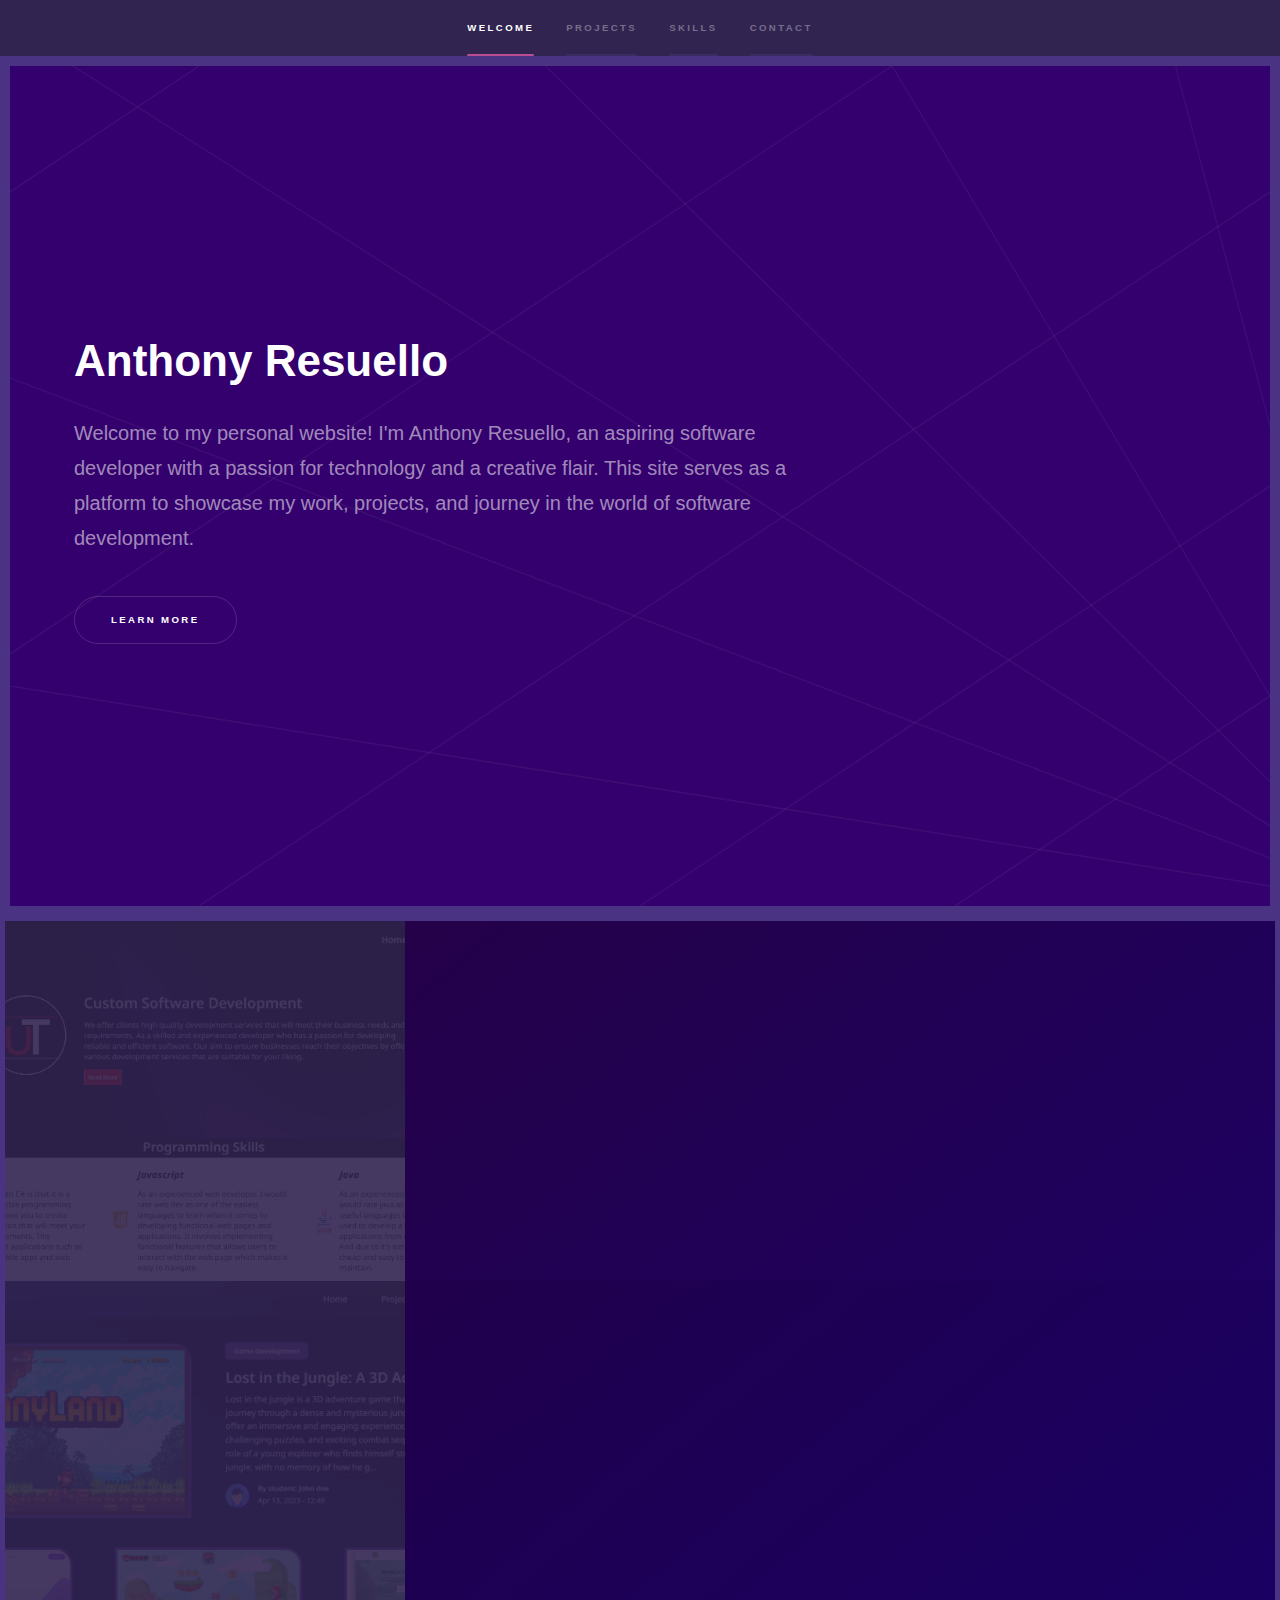
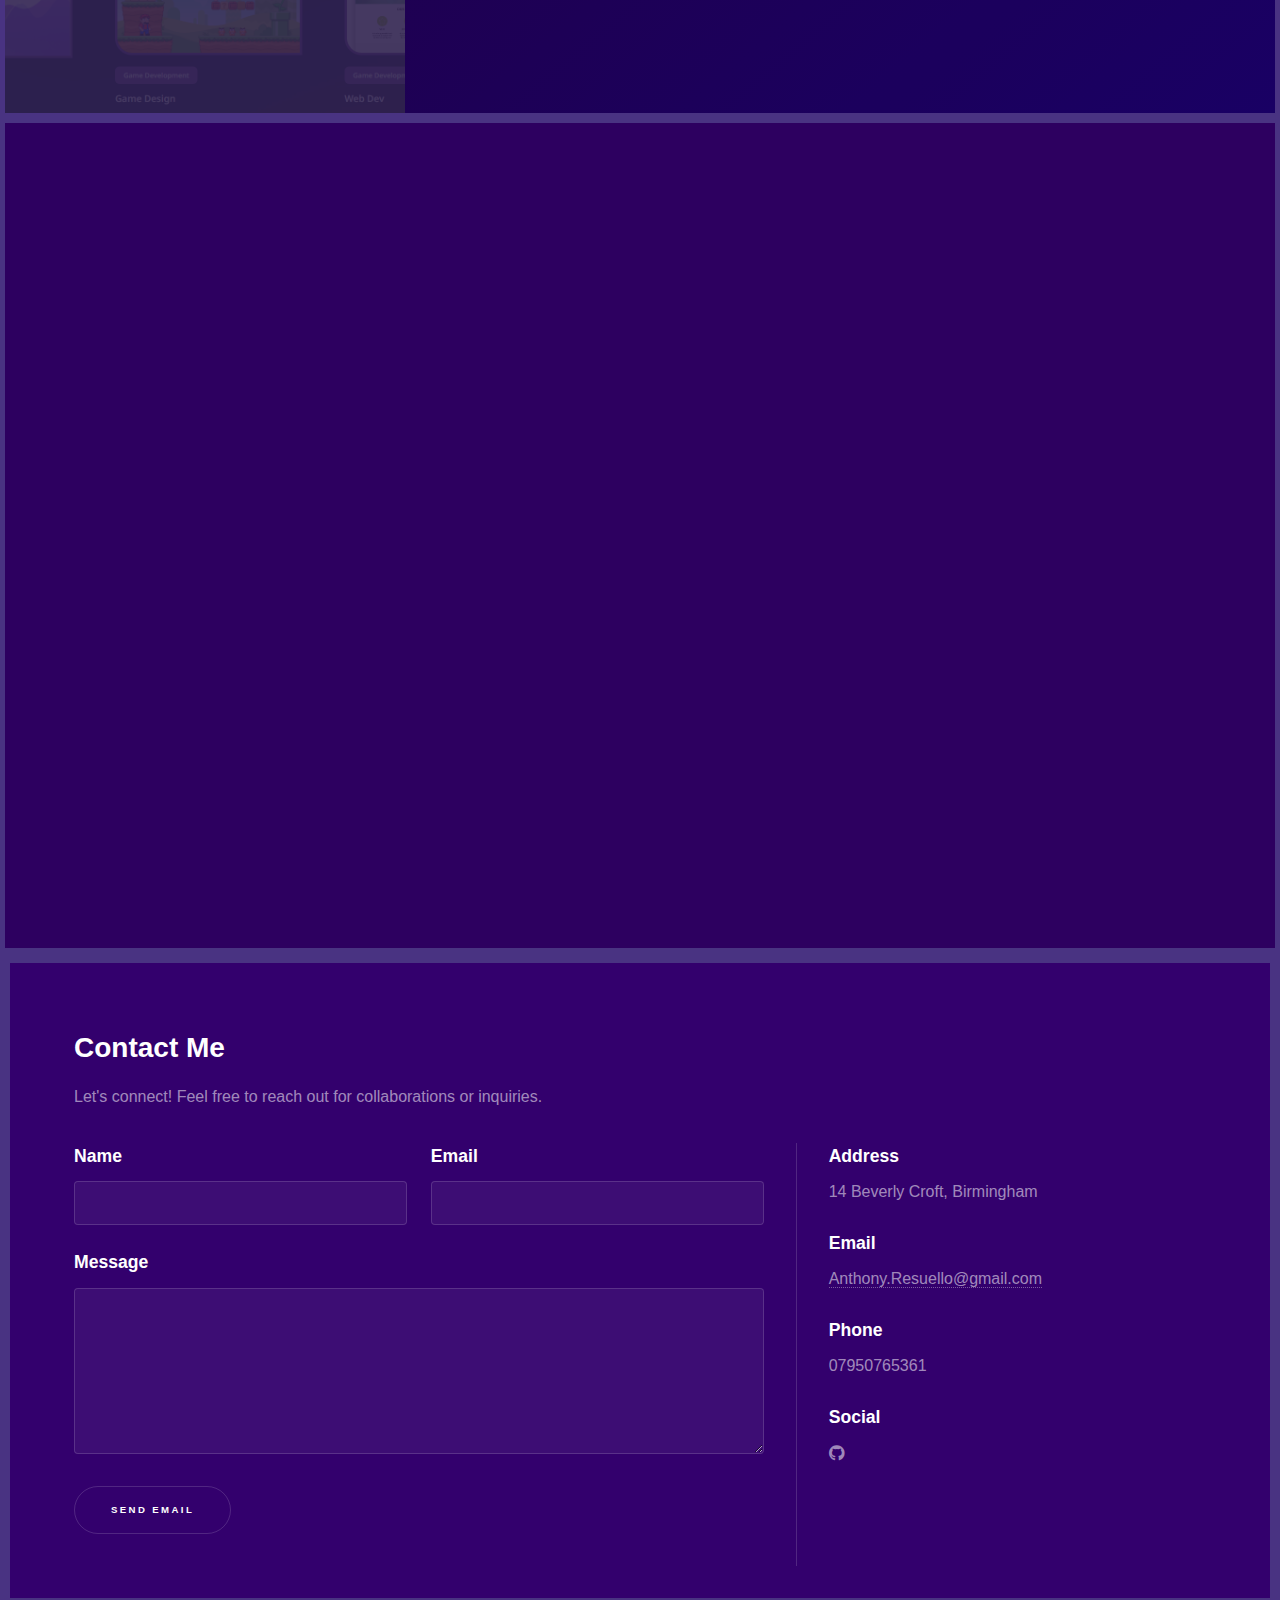
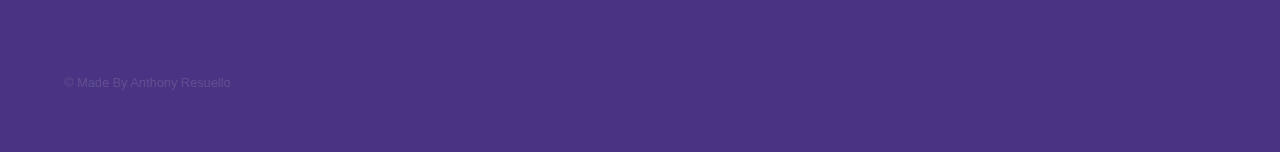
==== commit 336d0793: "Update index.html" ====
--- a/index.html
+++ b/index.html
@@ -47,6 +47,21 @@
 
 				<!-- One -->
 				<section id="one" class="wrapper style2 spotlights">
+					<section>
+						<a href="#" class="image"><img src="images/website-project2.png" alt
+								data-position /></a>
+						<div class="content">
+							<div class="inner">
+								<h2>Business Website</h2>
+								<p>A business  website for a software development company named "UltraTech." 
+									It serves as an online presence for the company to showcase its services, highlight the skills of its developers, share client testimonials, 
+									and provide information about the founders.</p>
+								<ul class="actions">
+								    <li><a href="https://anthonyresuello.github.io/E-Commerce-Website/" class="button">Try Website</a></li>
+								</ul>
+							</div>
+						</div>
+					</section>
 					<section>
 						<a href="#" class="image"><img src="images/website-project.png" alt
 								data-position=/></a>
@@ -62,29 +77,12 @@
 									login system for registered users to manage their projects (update,
 									add, delete).</p>
 								<ul class="actions">
-									<li><a href class="button">Learn more</a></li>
+									<li><a href class="button">Website Code</a></li>
 								</ul>
 							</div>
 						</div>
 					</section>
-					<section>
-						<a href="#" class="image"><img src="images/website-project2.png" alt
-								data-position /></a>
-						<div class="content">
-							<div class="inner">
-								<h2>Game Dev: Block Game</h2>
-								<p>This is a 3D block game which requires the player to
-									control the cube that moves through a 3D environment
-									made up platforms.The objective is to
-									navigate the character through the environment
-									while avoiding obstacles, collecting items, or
-									completing challenges.</p>
-								<ul class="actions">
-    <li><a href="https://anthonyresuello.github.io/E-Commerce-Website/" class="button">Try Website</a></li>
-</ul>
-							</div>
-						</div>
-					</section>
+				
 				</section>
 
 				<!-- Two -->
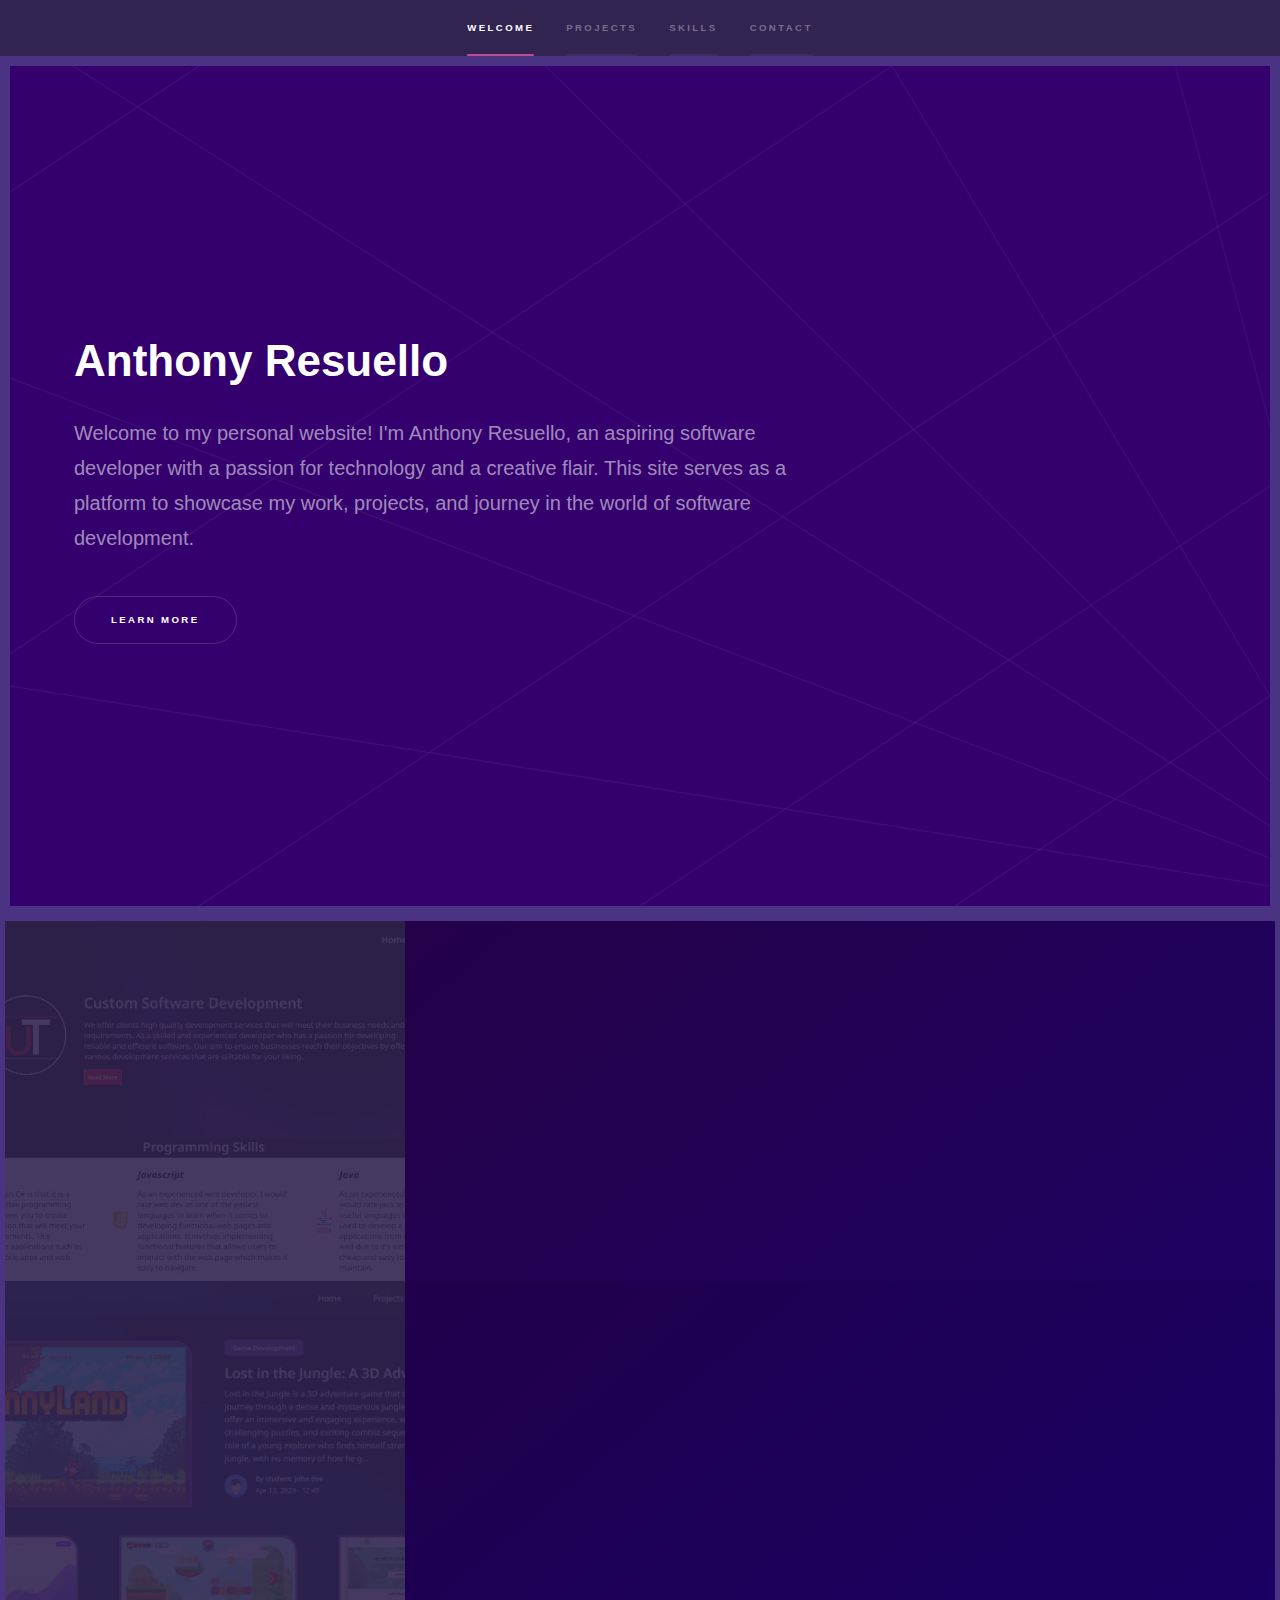
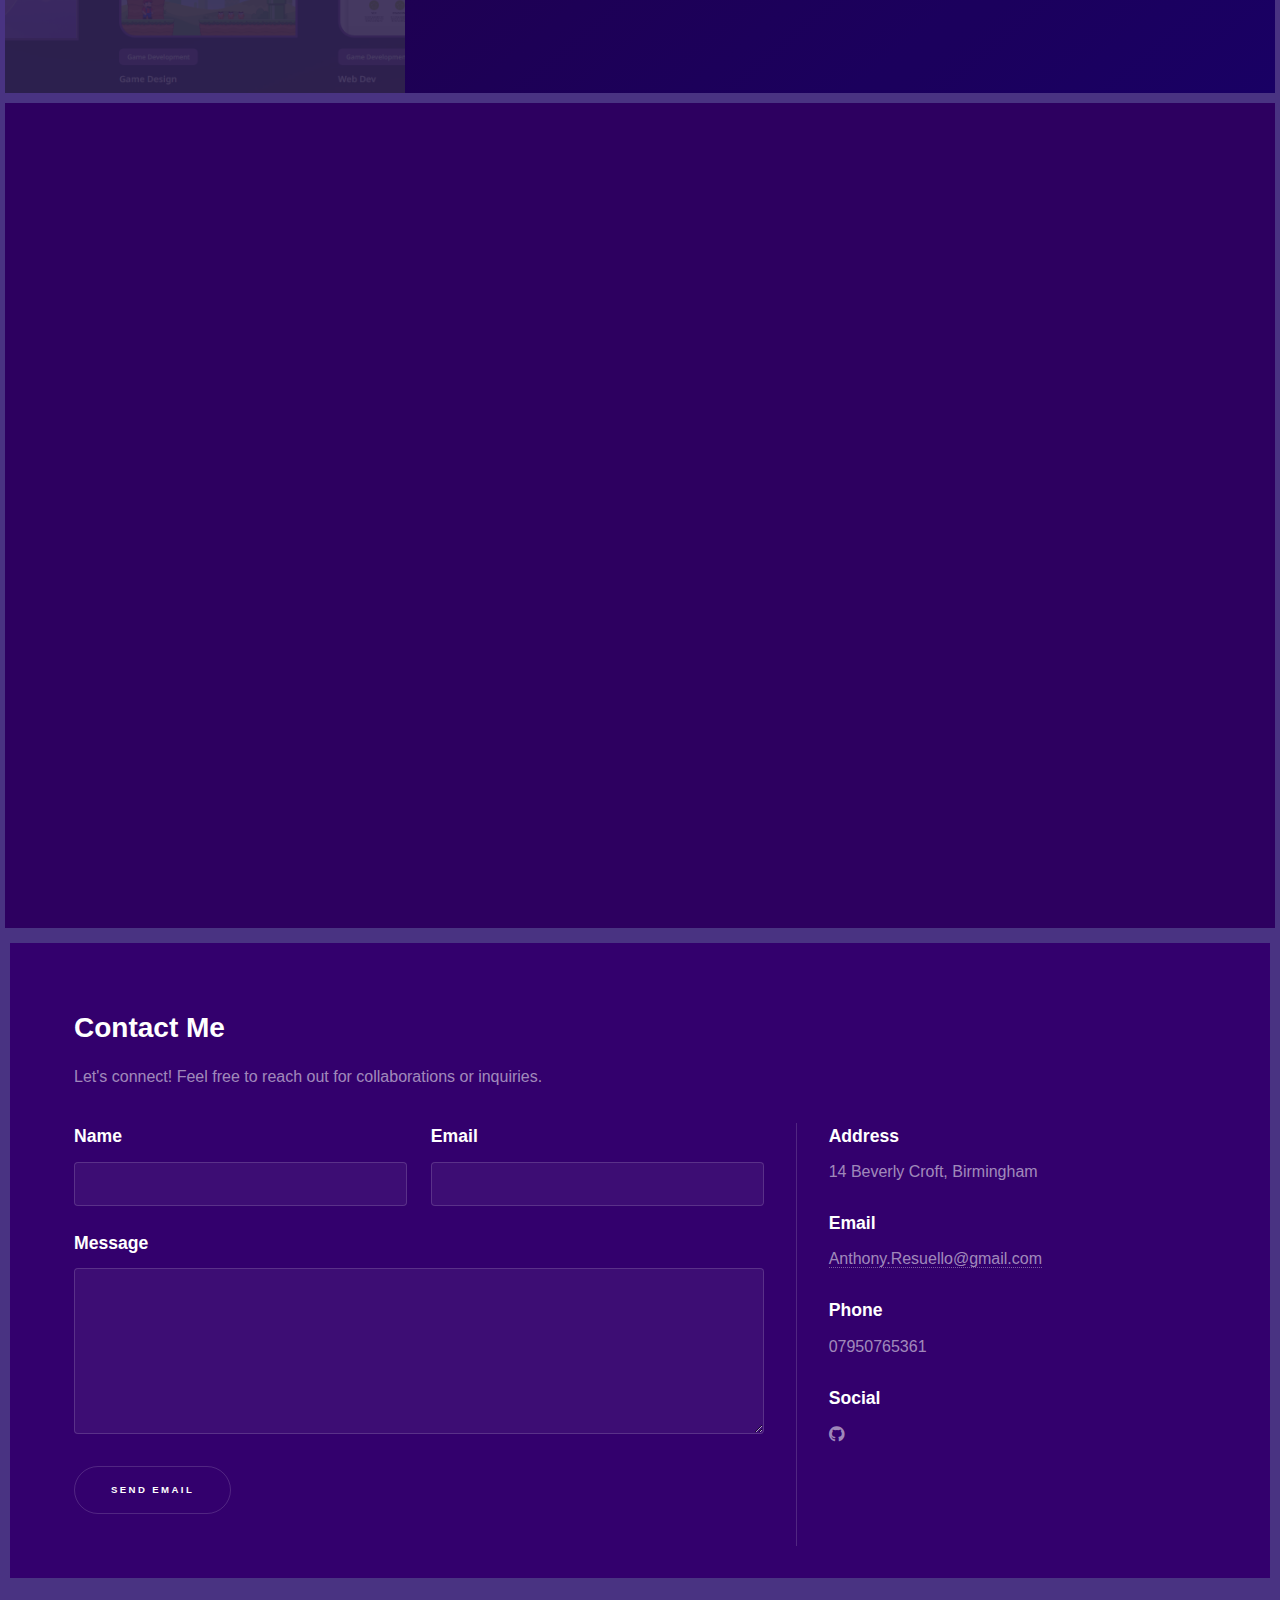
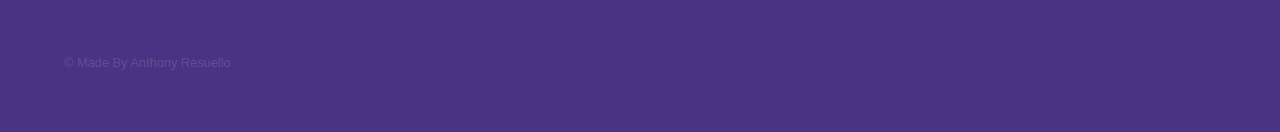
==== commit 910abadd: "Update index.html" ====
--- a/index.html
+++ b/index.html
@@ -77,7 +77,7 @@
 									login system for registered users to manage their projects (update,
 									add, delete).</p>
 								<ul class="actions">
-									<li><a href class="button">Website Code</a></li>
+									<li><a href ="https://github.com/AnthonyResuello/Web-Application-Development-Portfolio-Aproject" >Website Code</a></li>
 								</ul>
 							</div>
 						</div>
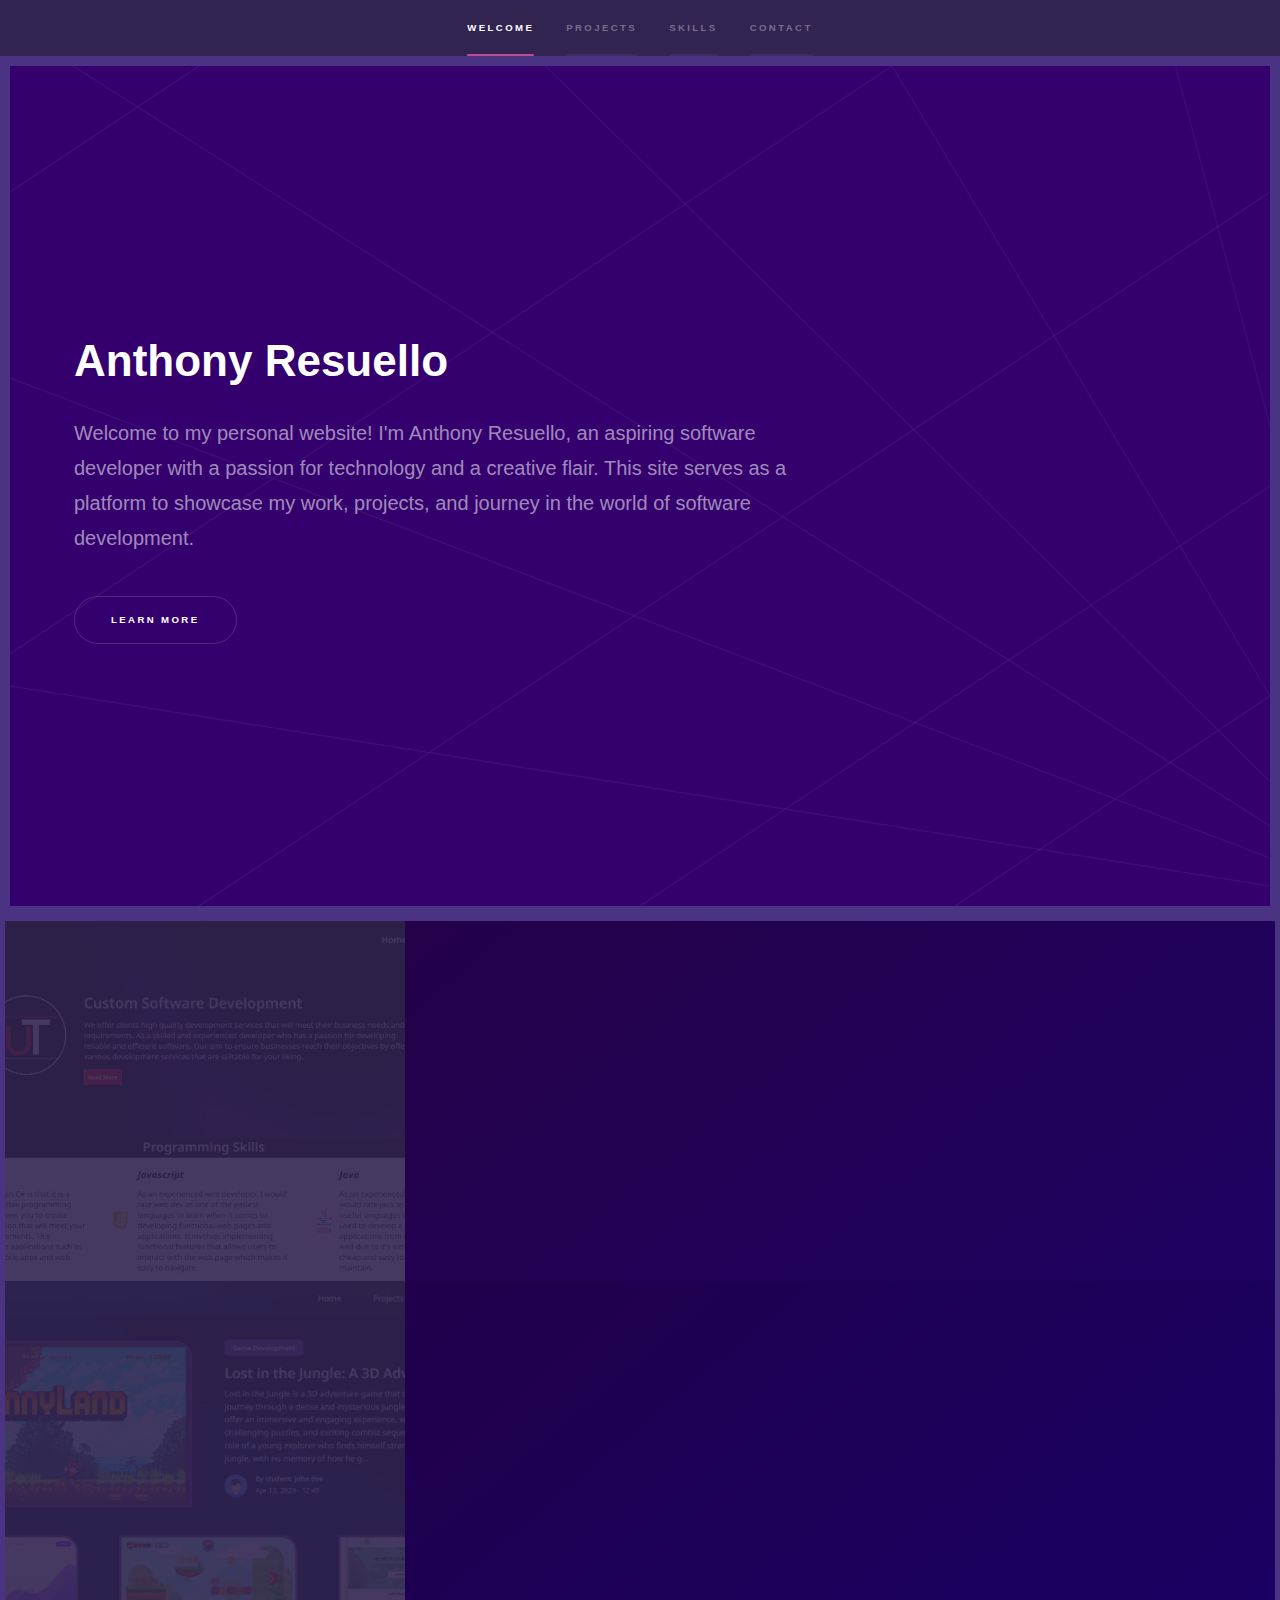
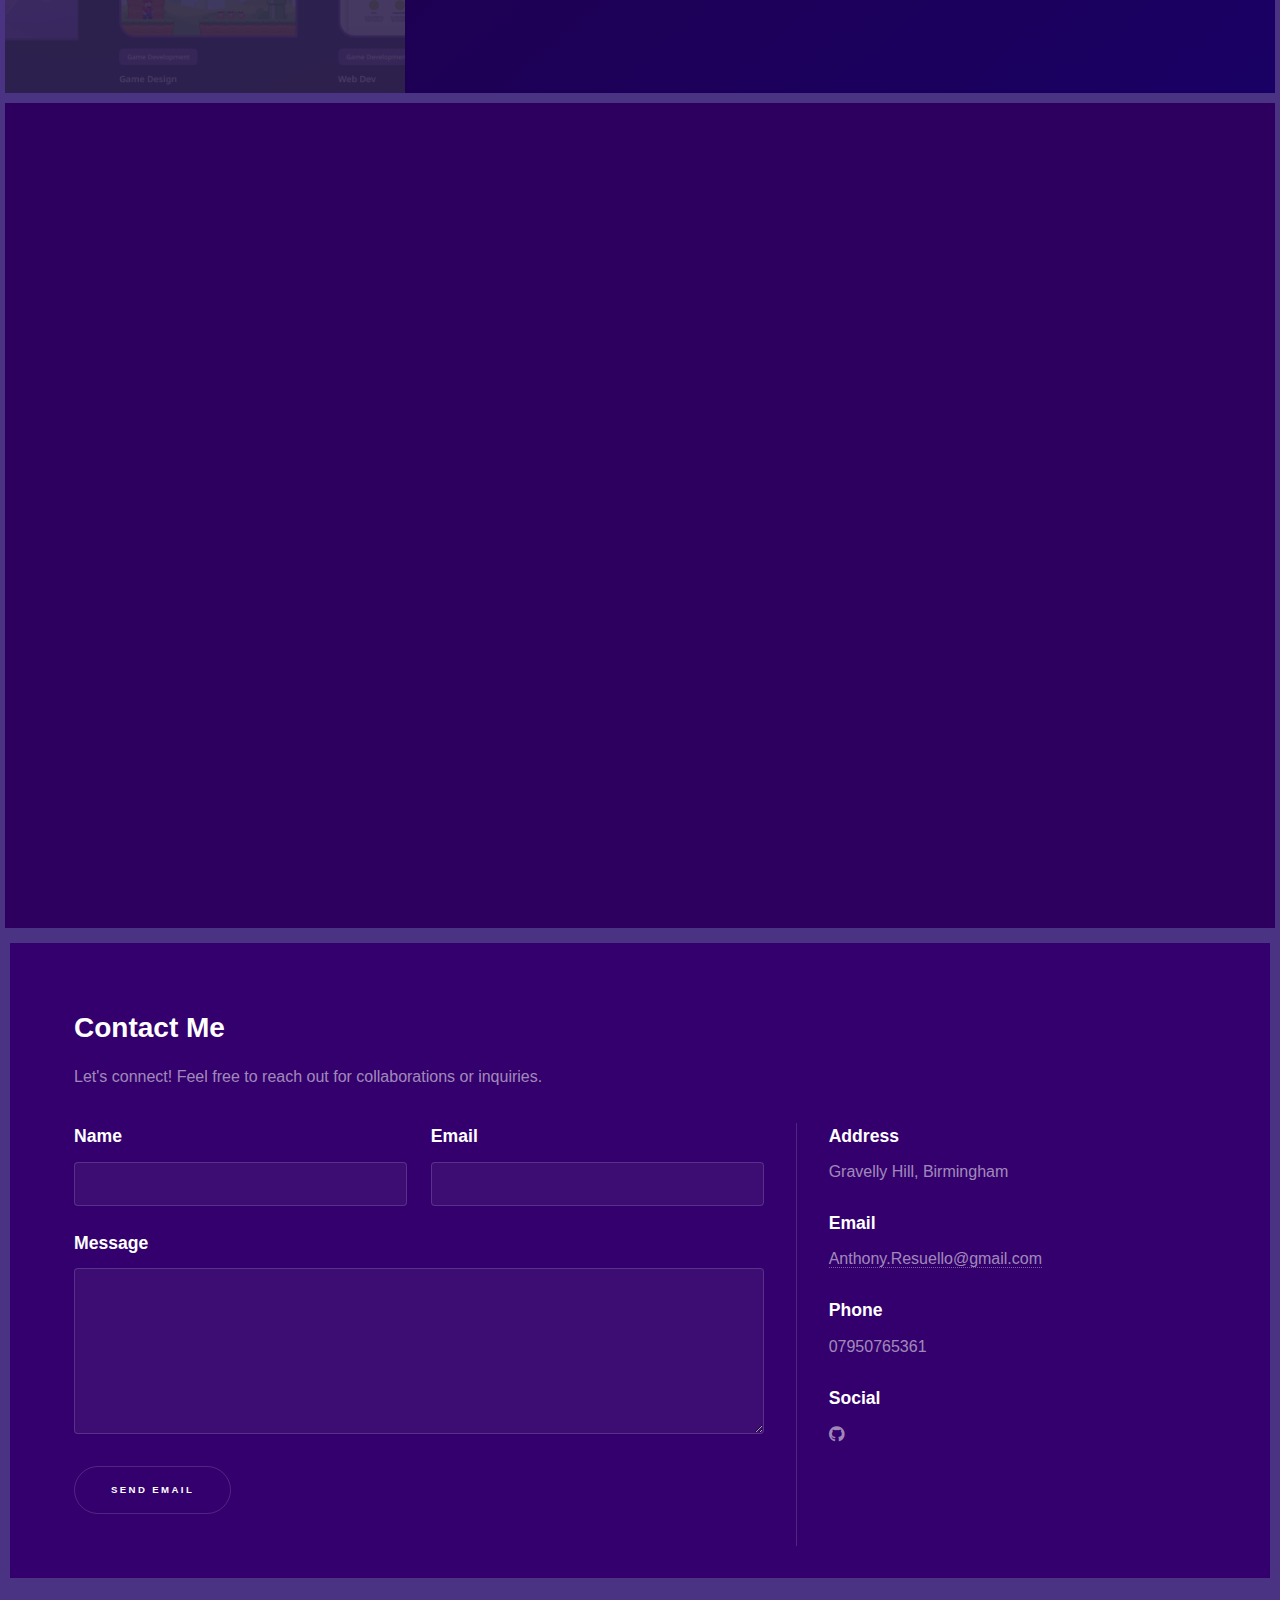
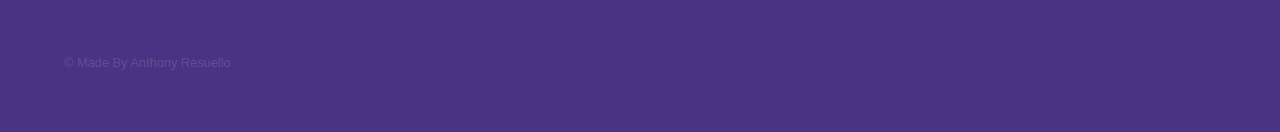
==== commit b4adf449: "Update index.html" ====
--- a/index.html
+++ b/index.html
@@ -77,7 +77,7 @@
 									login system for registered users to manage their projects (update,
 									add, delete).</p>
 								<ul class="actions">
-									<li><a href ="https://github.com/AnthonyResuello/Web-Application-Development-Portfolio-Aproject" >Website Code</a></li>
+									<li><a href ="https://github.com/AnthonyResuello/Web-Application-Development-Portfolio-Aproject" >"Website Code"</a></li>
 								</ul>
 							</div>
 						</div>
@@ -167,7 +167,7 @@
 								<ul class="contact">
 									<li>
 										<h3>Address</h3>
-										<span>14 Beverly Croft, Birmingham</span>
+										<span>Gravelly Hill, Birmingham</span>
 									</li>
 									<li>
 										<h3>Email</h3>
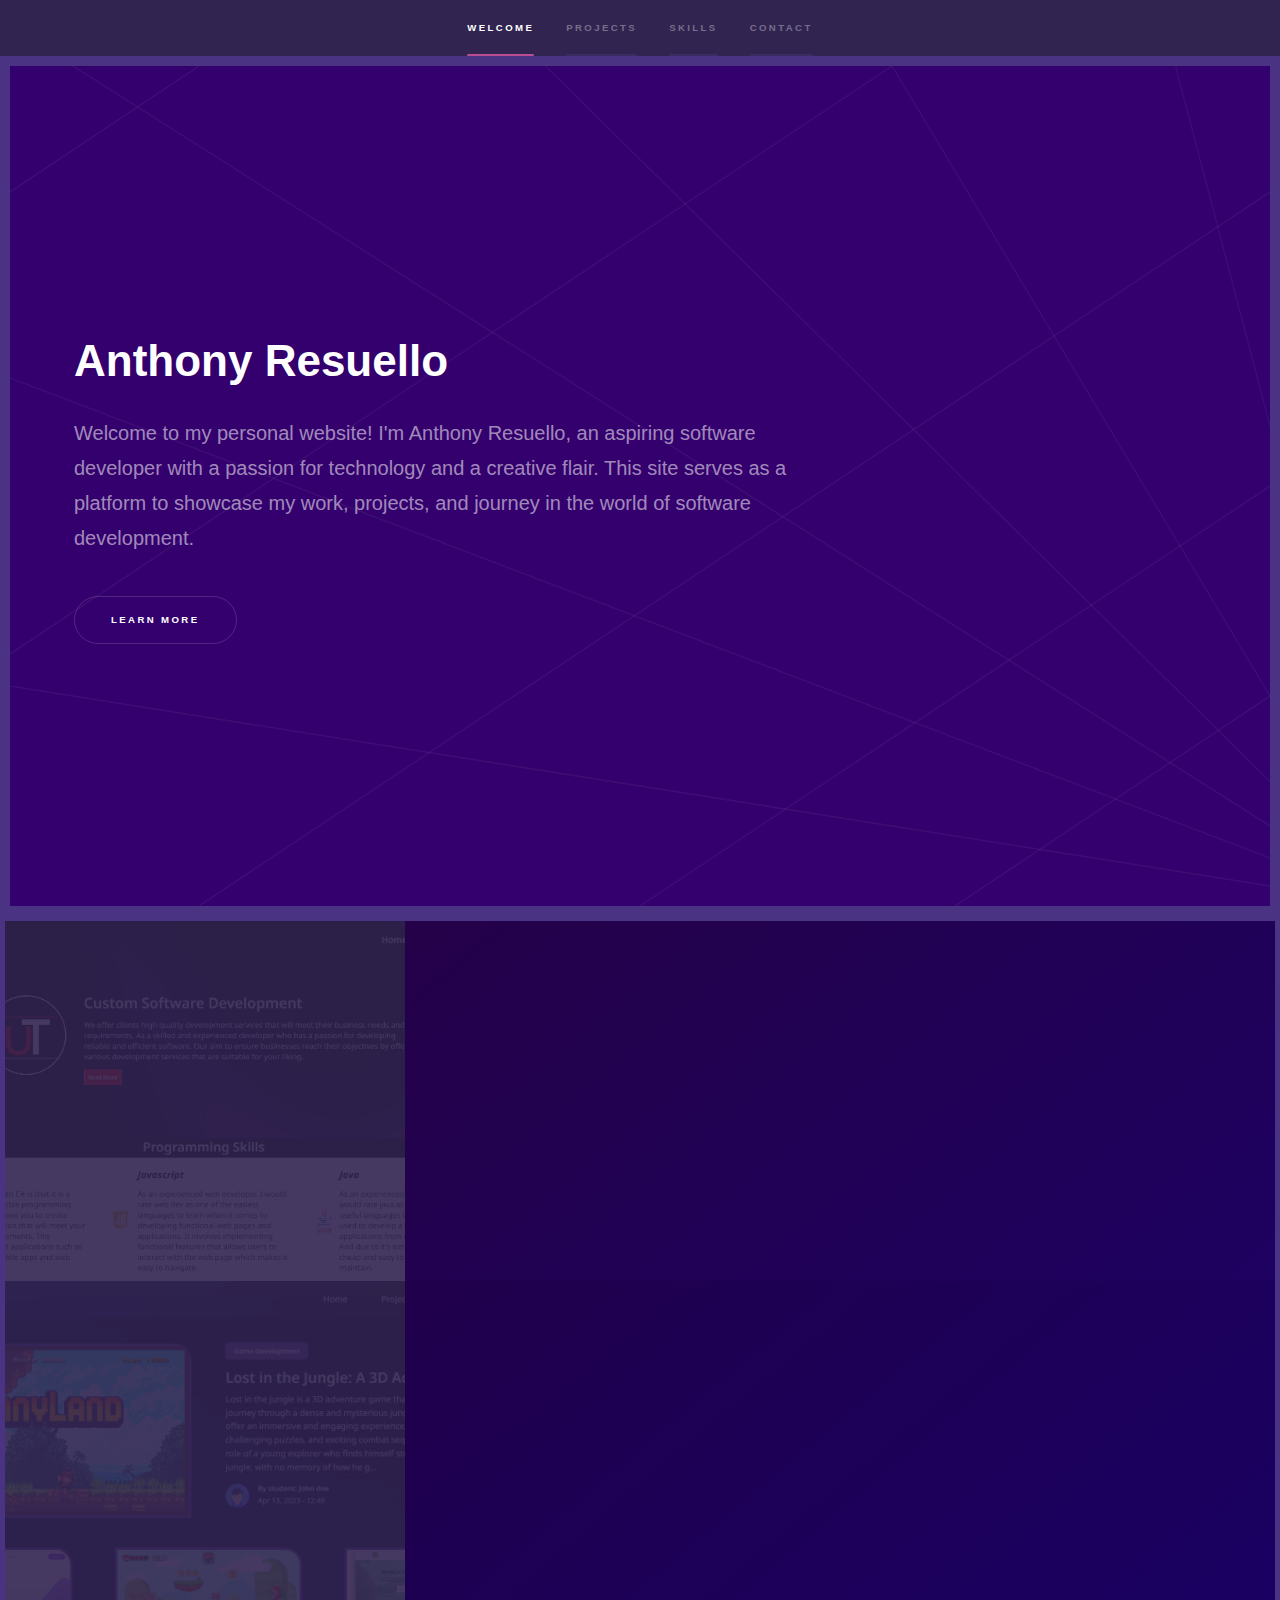
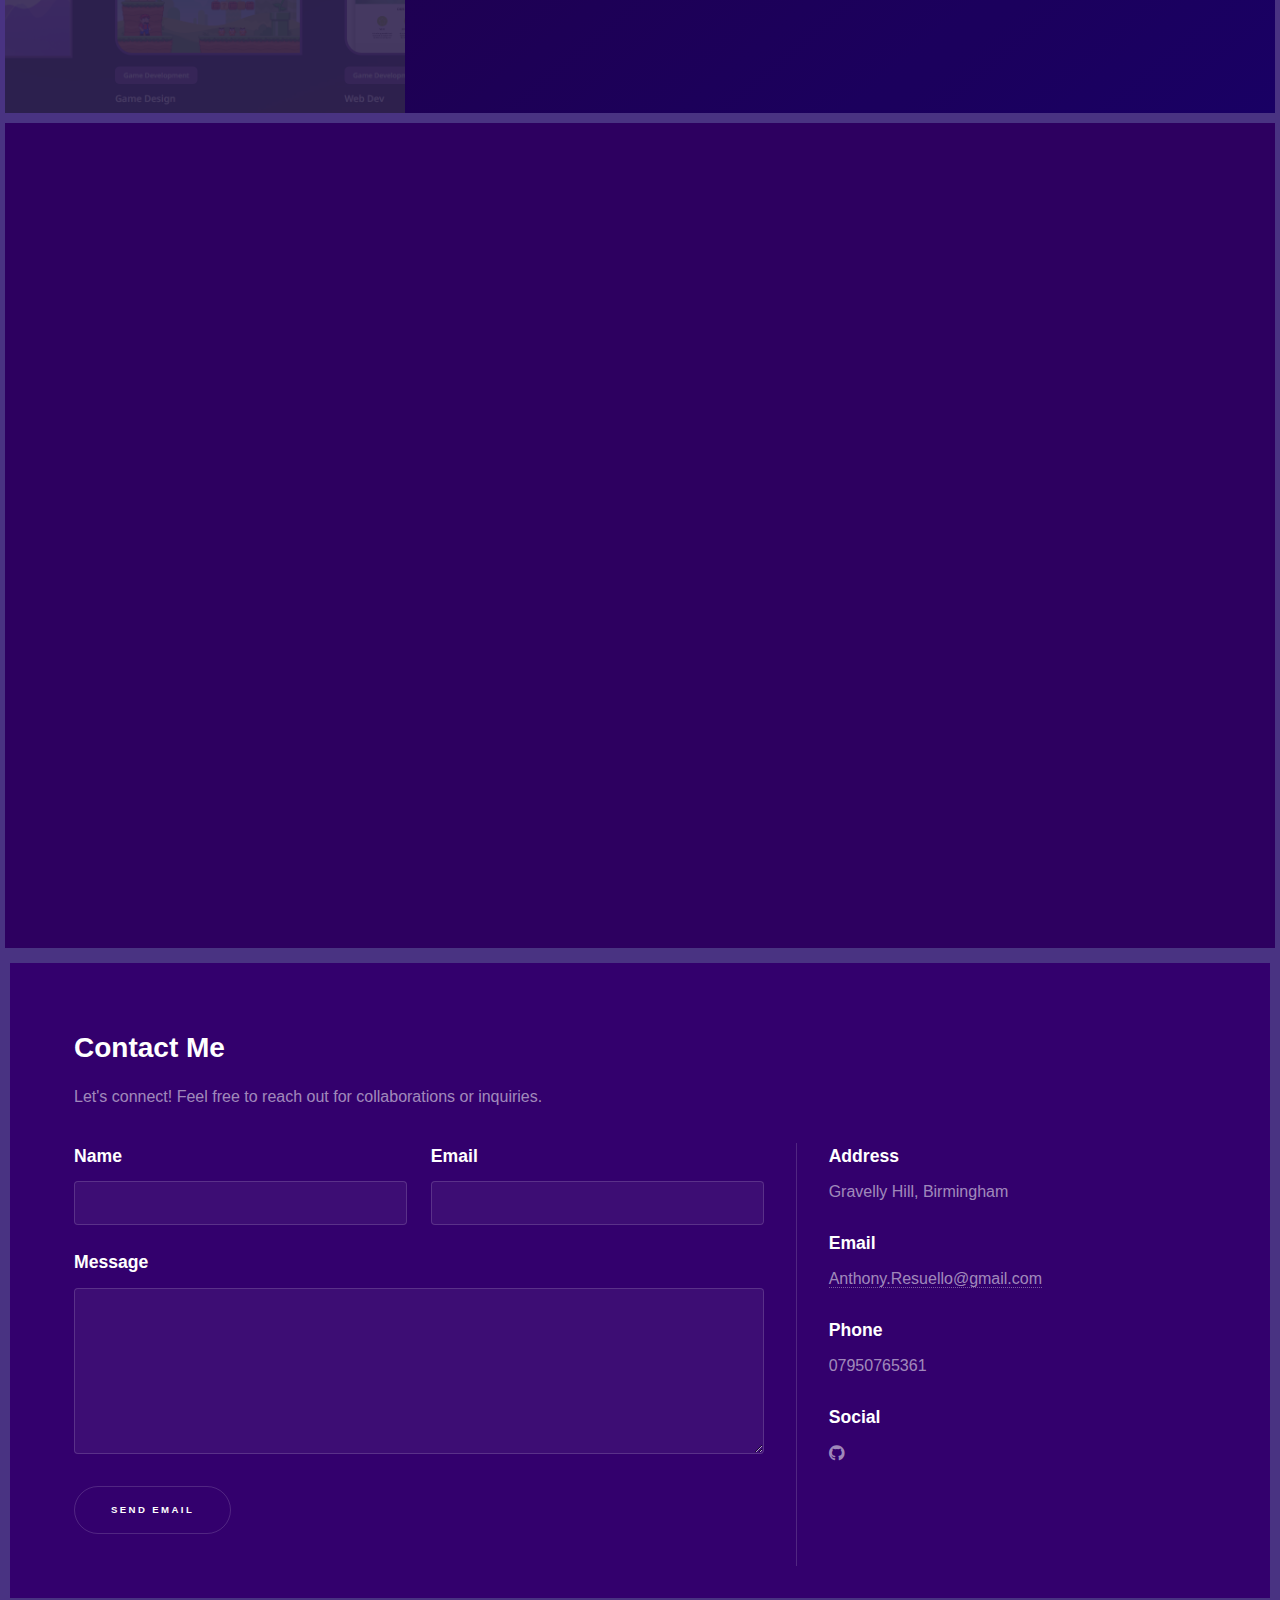
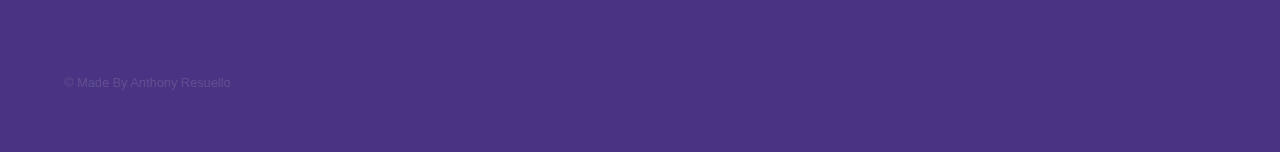
==== commit 5cff9e64: "Update index.html" ====
--- a/index.html
+++ b/index.html
@@ -77,7 +77,7 @@
 									login system for registered users to manage their projects (update,
 									add, delete).</p>
 								<ul class="actions">
-									<li><a href ="https://github.com/AnthonyResuello/Web-Application-Development-Portfolio-Aproject" >"Website Code"</a></li>
+								    <li><a href="https://github.com/AnthonyResuello/Web-Application-Development-Portfolio-Aproject"" class="button">Try Website</a></li>
 								</ul>
 							</div>
 						</div>
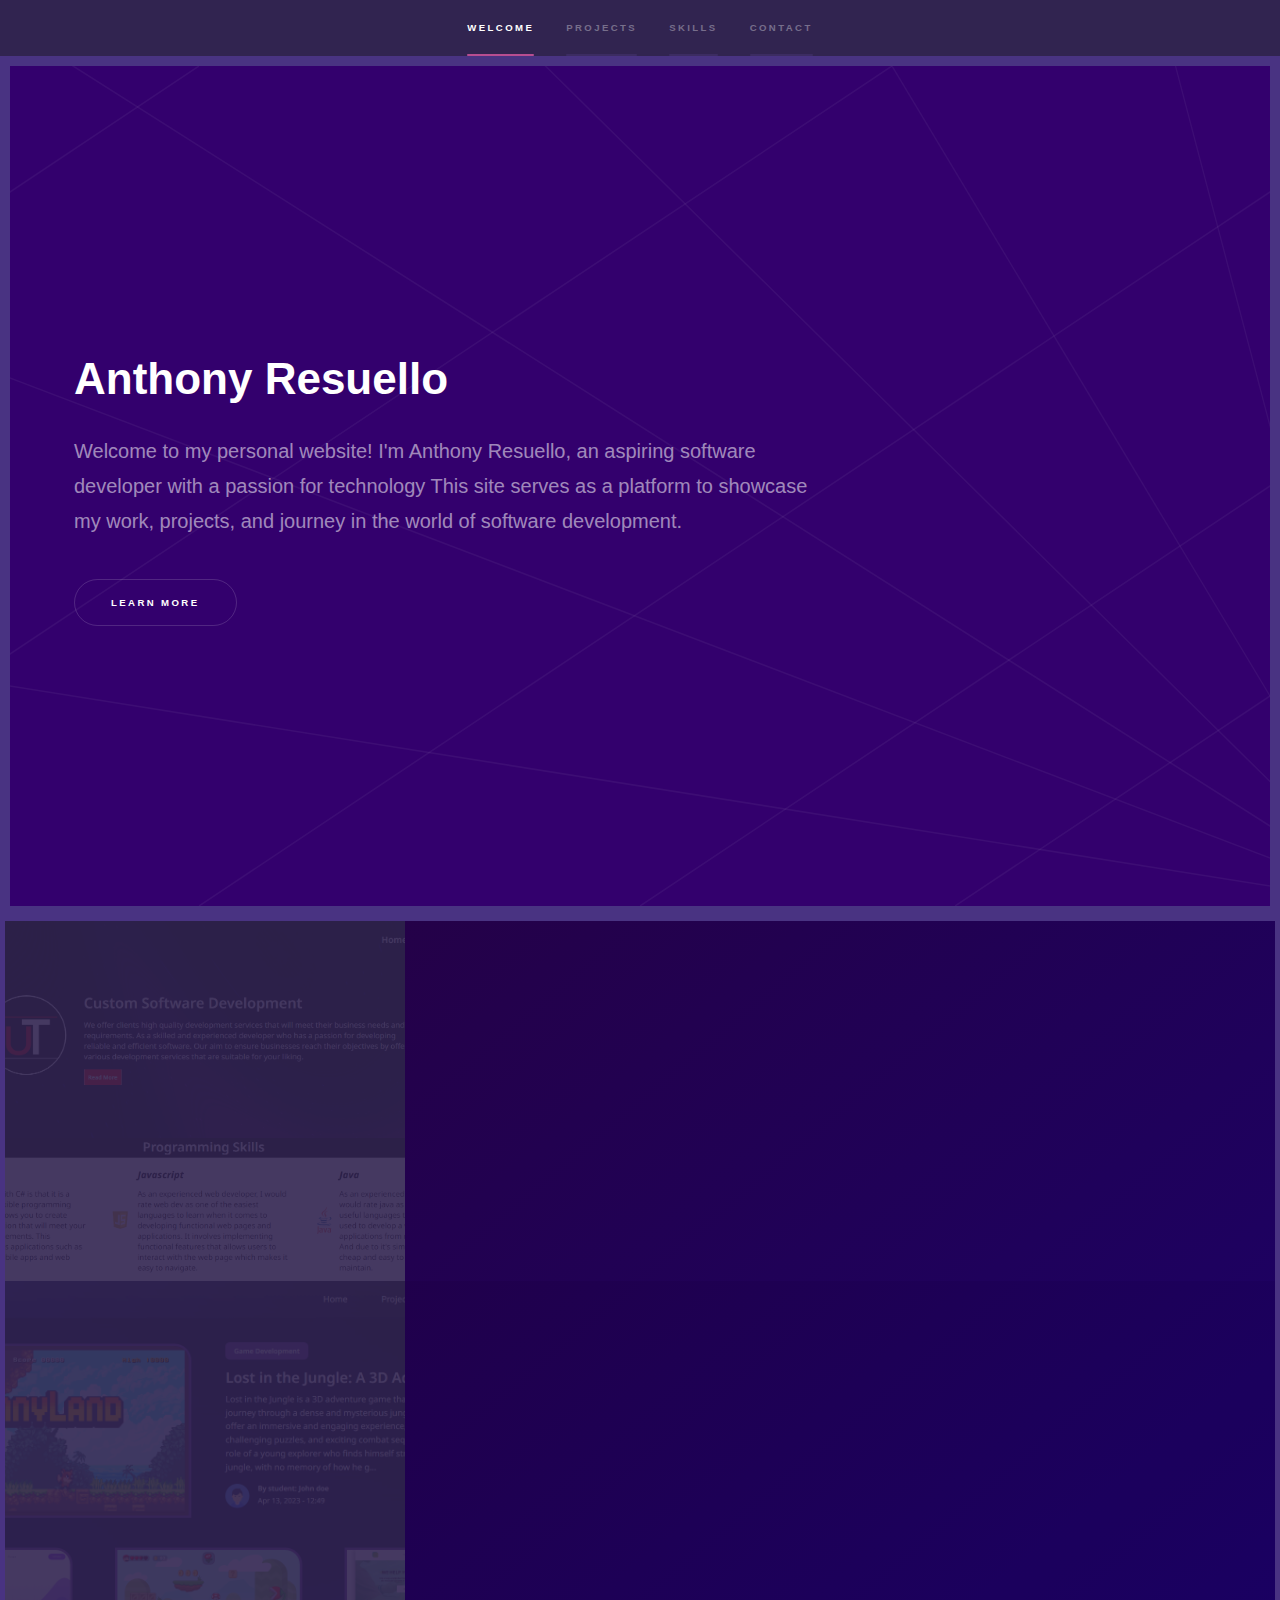
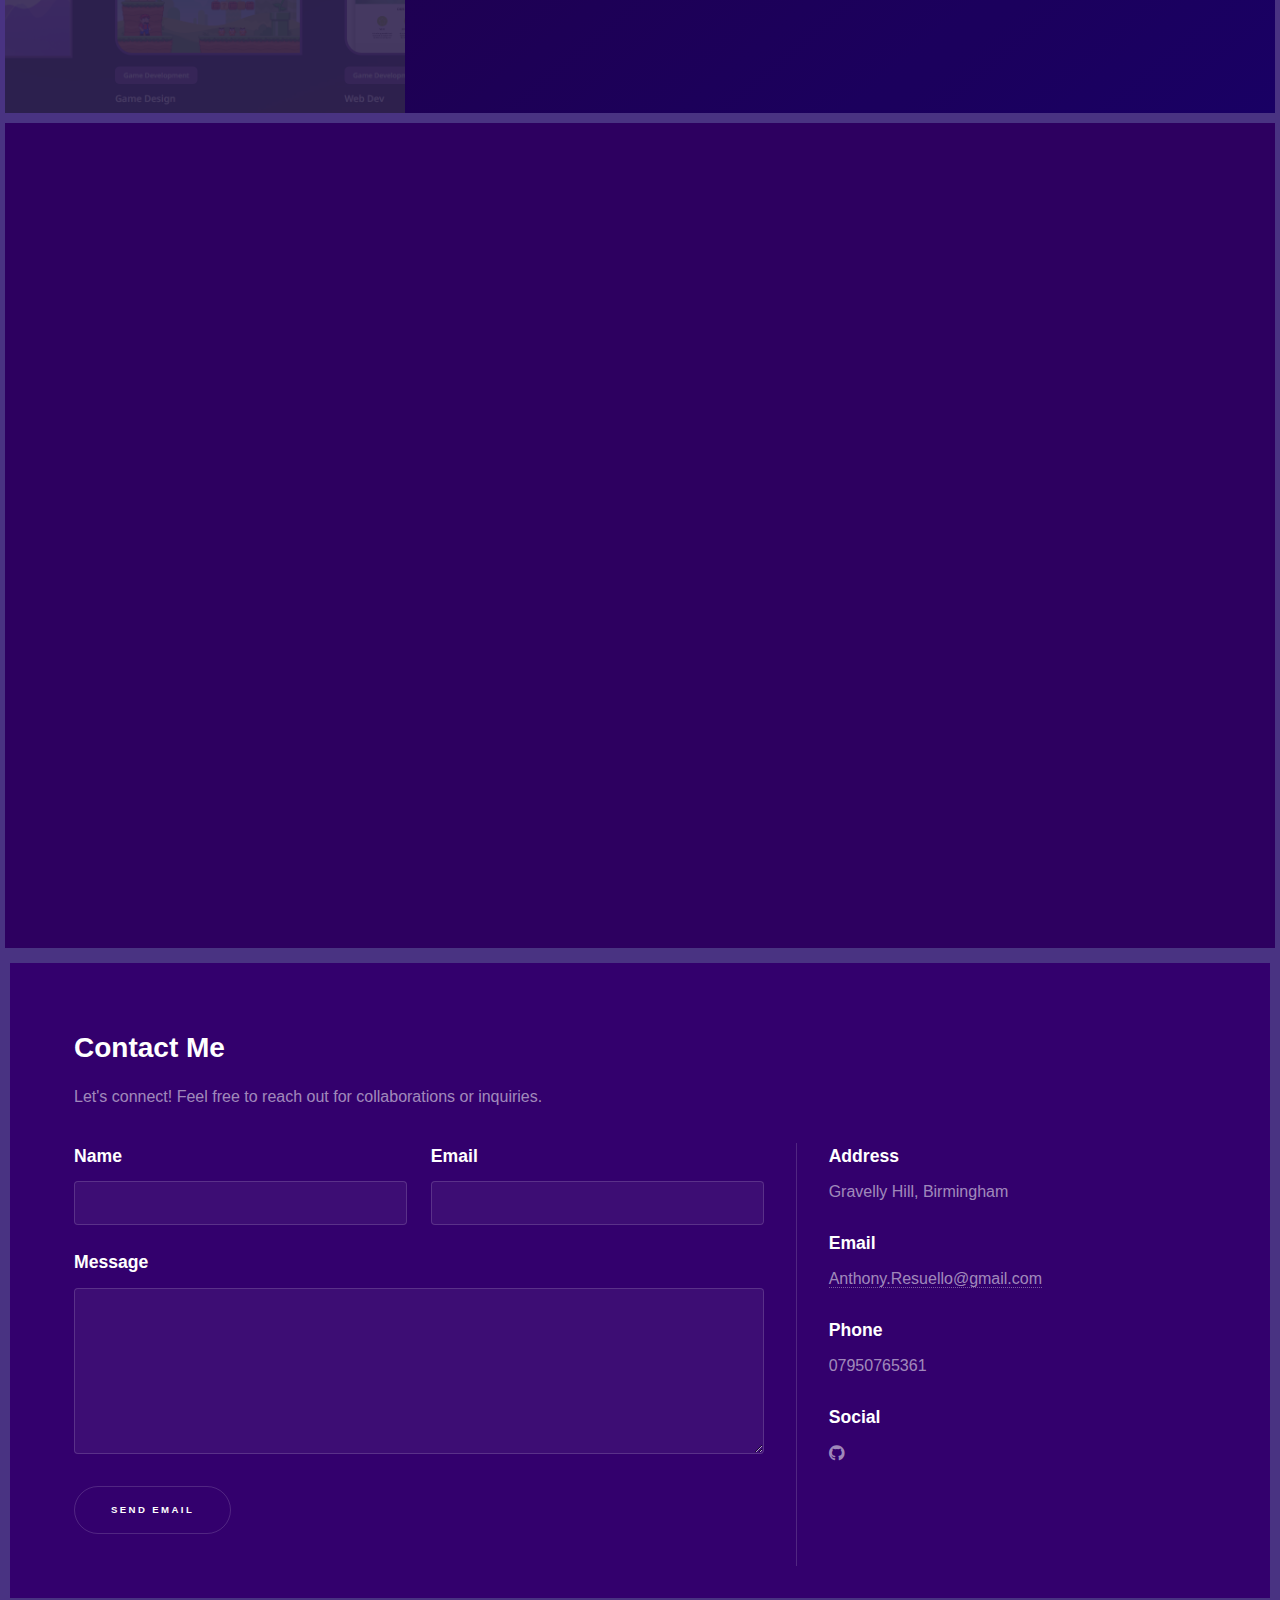
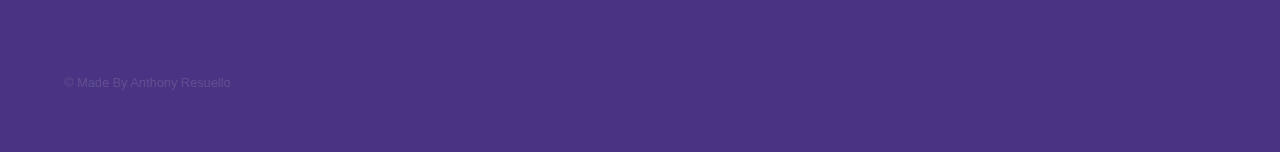
==== commit f52fe600: "Update index.html" ====
--- a/index.html
+++ b/index.html
@@ -33,7 +33,7 @@
 					<h1>Anthony Resuello</h1>
 					<p class="intro">Welcome to my personal website! I'm Anthony Resuello, an
 						aspiring
-						software developer with a passion for technology and a creative flair.
+						software developer with a passion for technology
 						This site serves as a platform to showcase my work, projects, and journey
 						in the world of software development.</p>
 					<ul class="actions">
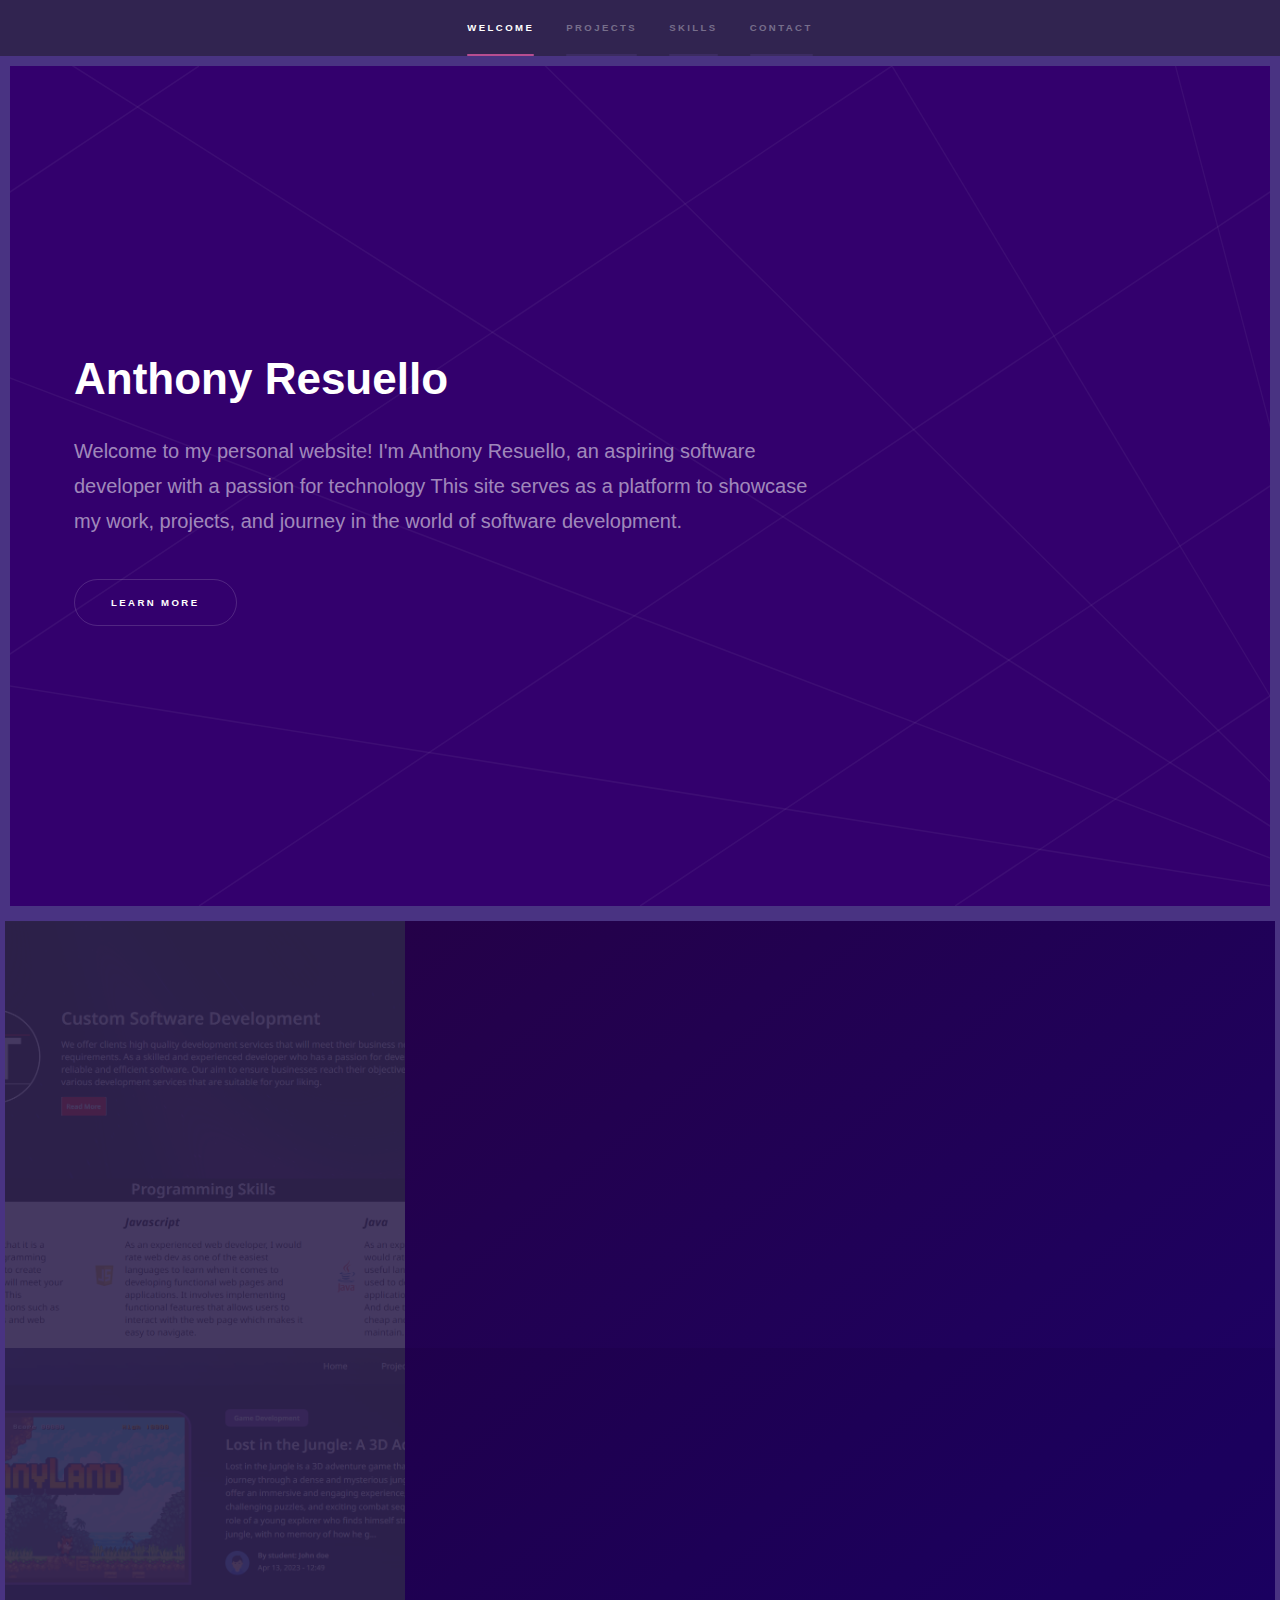
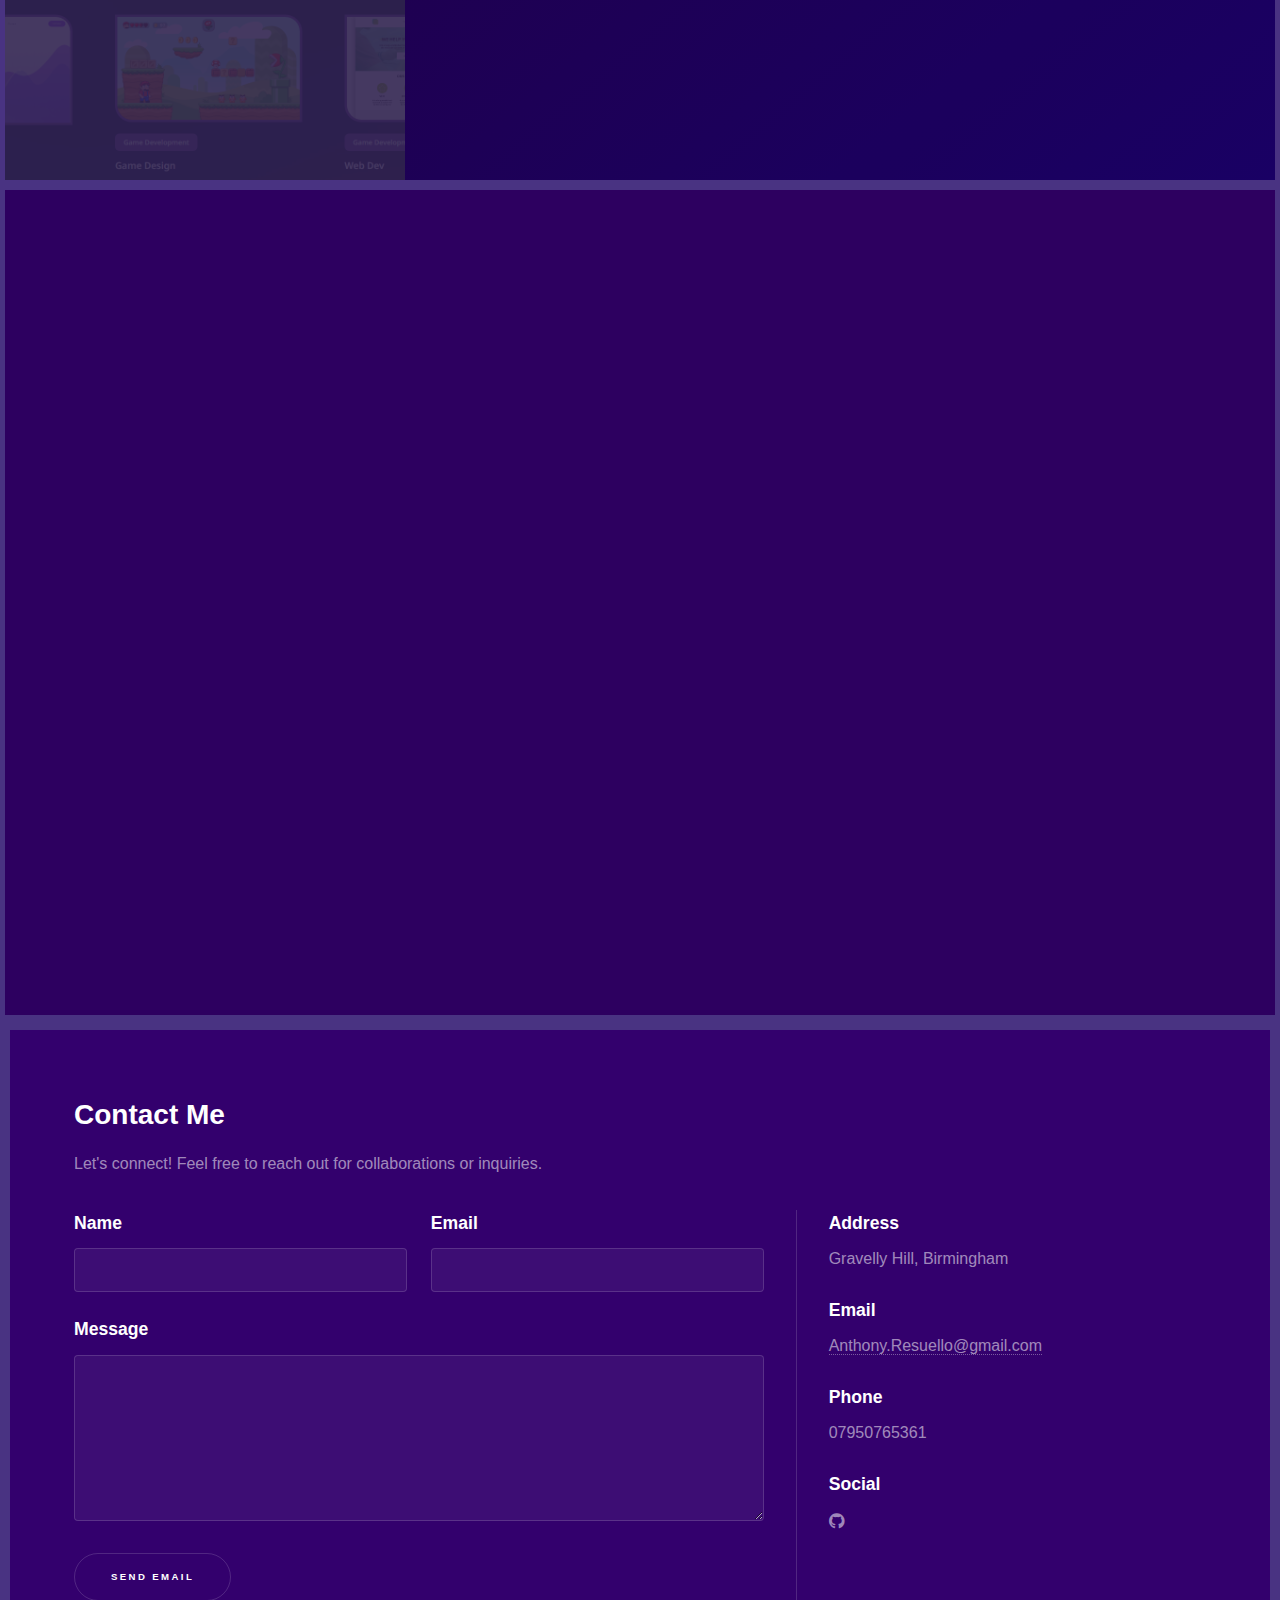
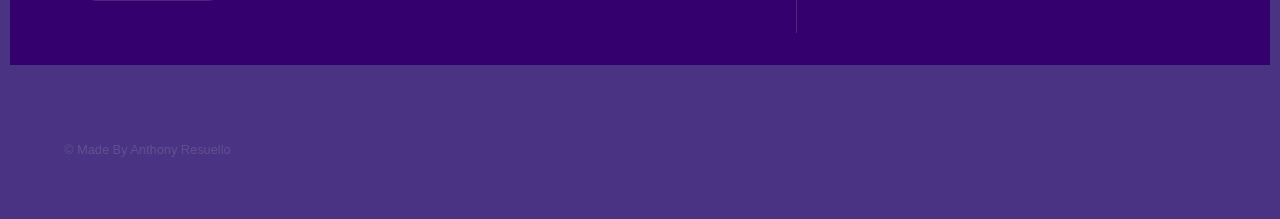
==== commit ca007806: "Update index.html" ====
--- a/index.html
+++ b/index.html
@@ -57,7 +57,10 @@
 									It serves as an online presence for the company to showcase its services, highlight the skills of its developers, share client testimonials, 
 									and provide information about the founders.</p>
 								<ul class="actions">
-								    <li><a href="https://anthonyresuello.github.io/E-Commerce-Website/" class="button">Try Website</a></li>
+								    <li><a href="https://anthonyresuello.github.io/Business-Website/" class="button">Try Website</a></li>
+								</ul>
+								<ul class="actions">
+								    <li><a href="https://github.com/AnthonyResuello/Business-Website" class="button">Website Code</a></li>
 								</ul>
 							</div>
 						</div>
@@ -77,7 +80,7 @@
 									login system for registered users to manage their projects (update,
 									add, delete).</p>
 								<ul class="actions">
-								    <li><a href="https://github.com/AnthonyResuello/Web-Application-Development-Portfolio-Aproject"" class="button">Try Website</a></li>
+								    <li><a href="https://github.com/AnthonyResuello/Web-Application-Development-Portfolio-Aproject" class="button">Website Code</a></li>
 								</ul>
 							</div>
 						</div>
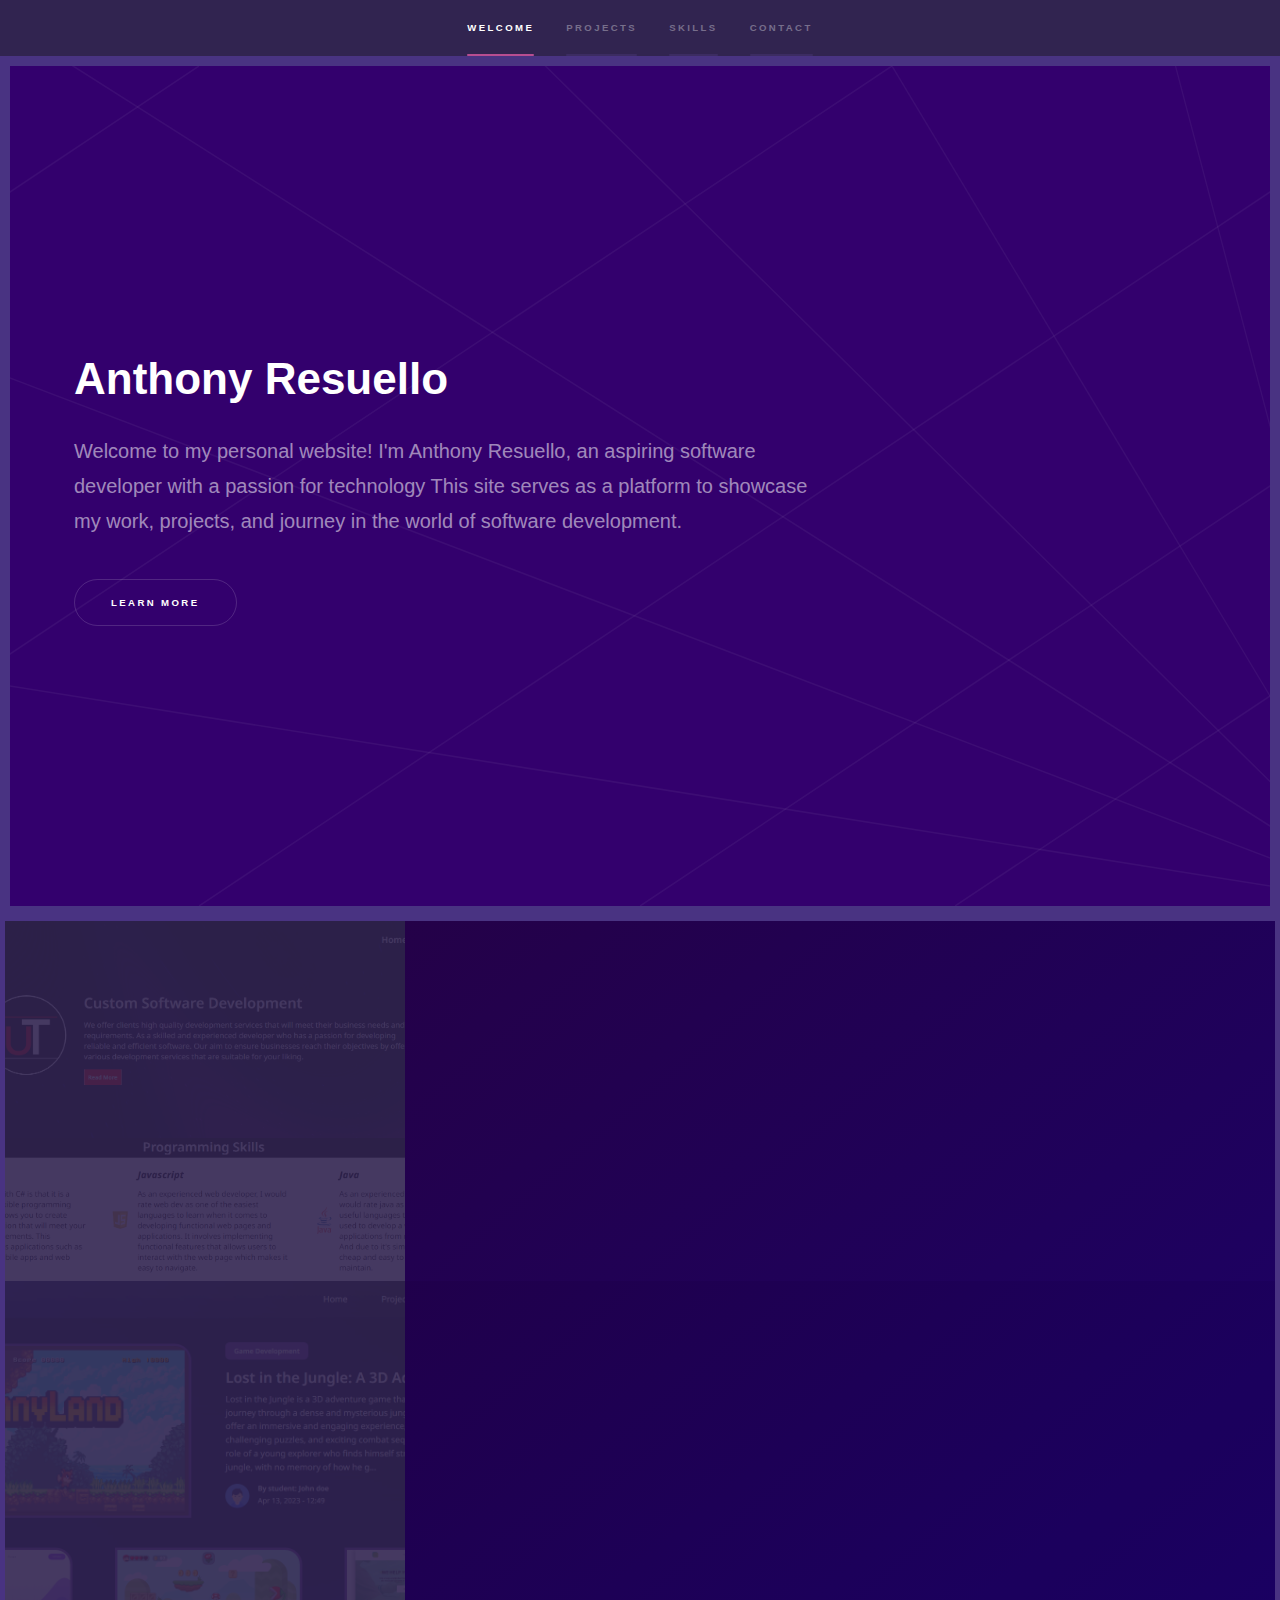
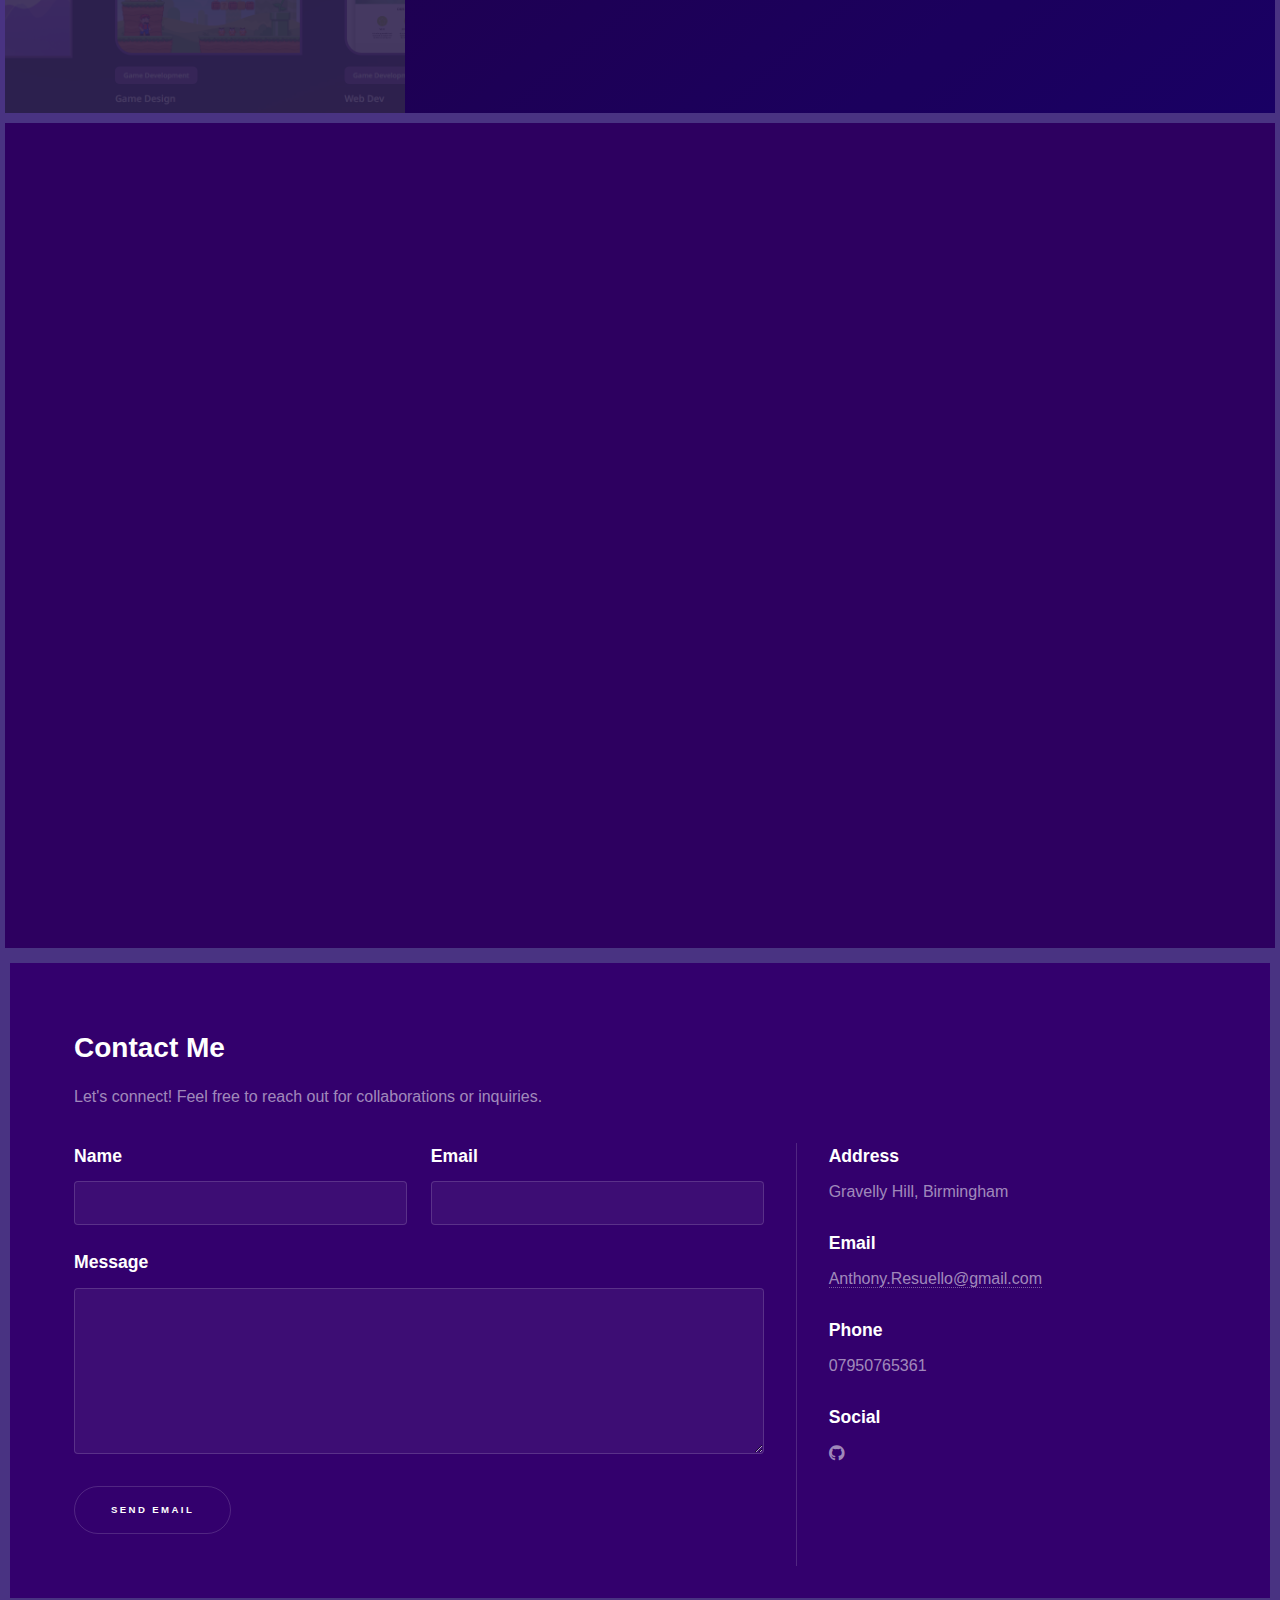
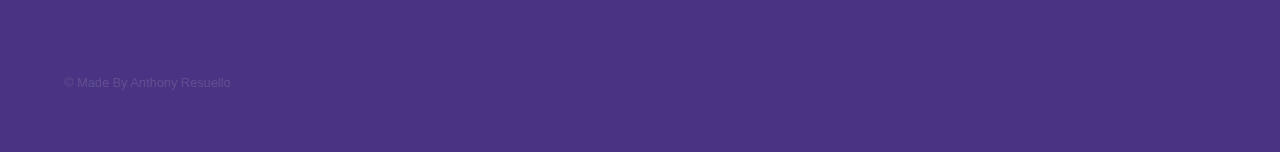
==== commit 34516b49: "Update index.html" ====
--- a/index.html
+++ b/index.html
@@ -59,9 +59,7 @@
 								<ul class="actions">
 								    <li><a href="https://anthonyresuello.github.io/Business-Website/" class="button">Try Website</a></li>
 								</ul>
-								<ul class="actions">
-								    <li><a href="https://github.com/AnthonyResuello/Business-Website" class="button">Website Code</a></li>
-								</ul>
+						
 							</div>
 						</div>
 					</section>
